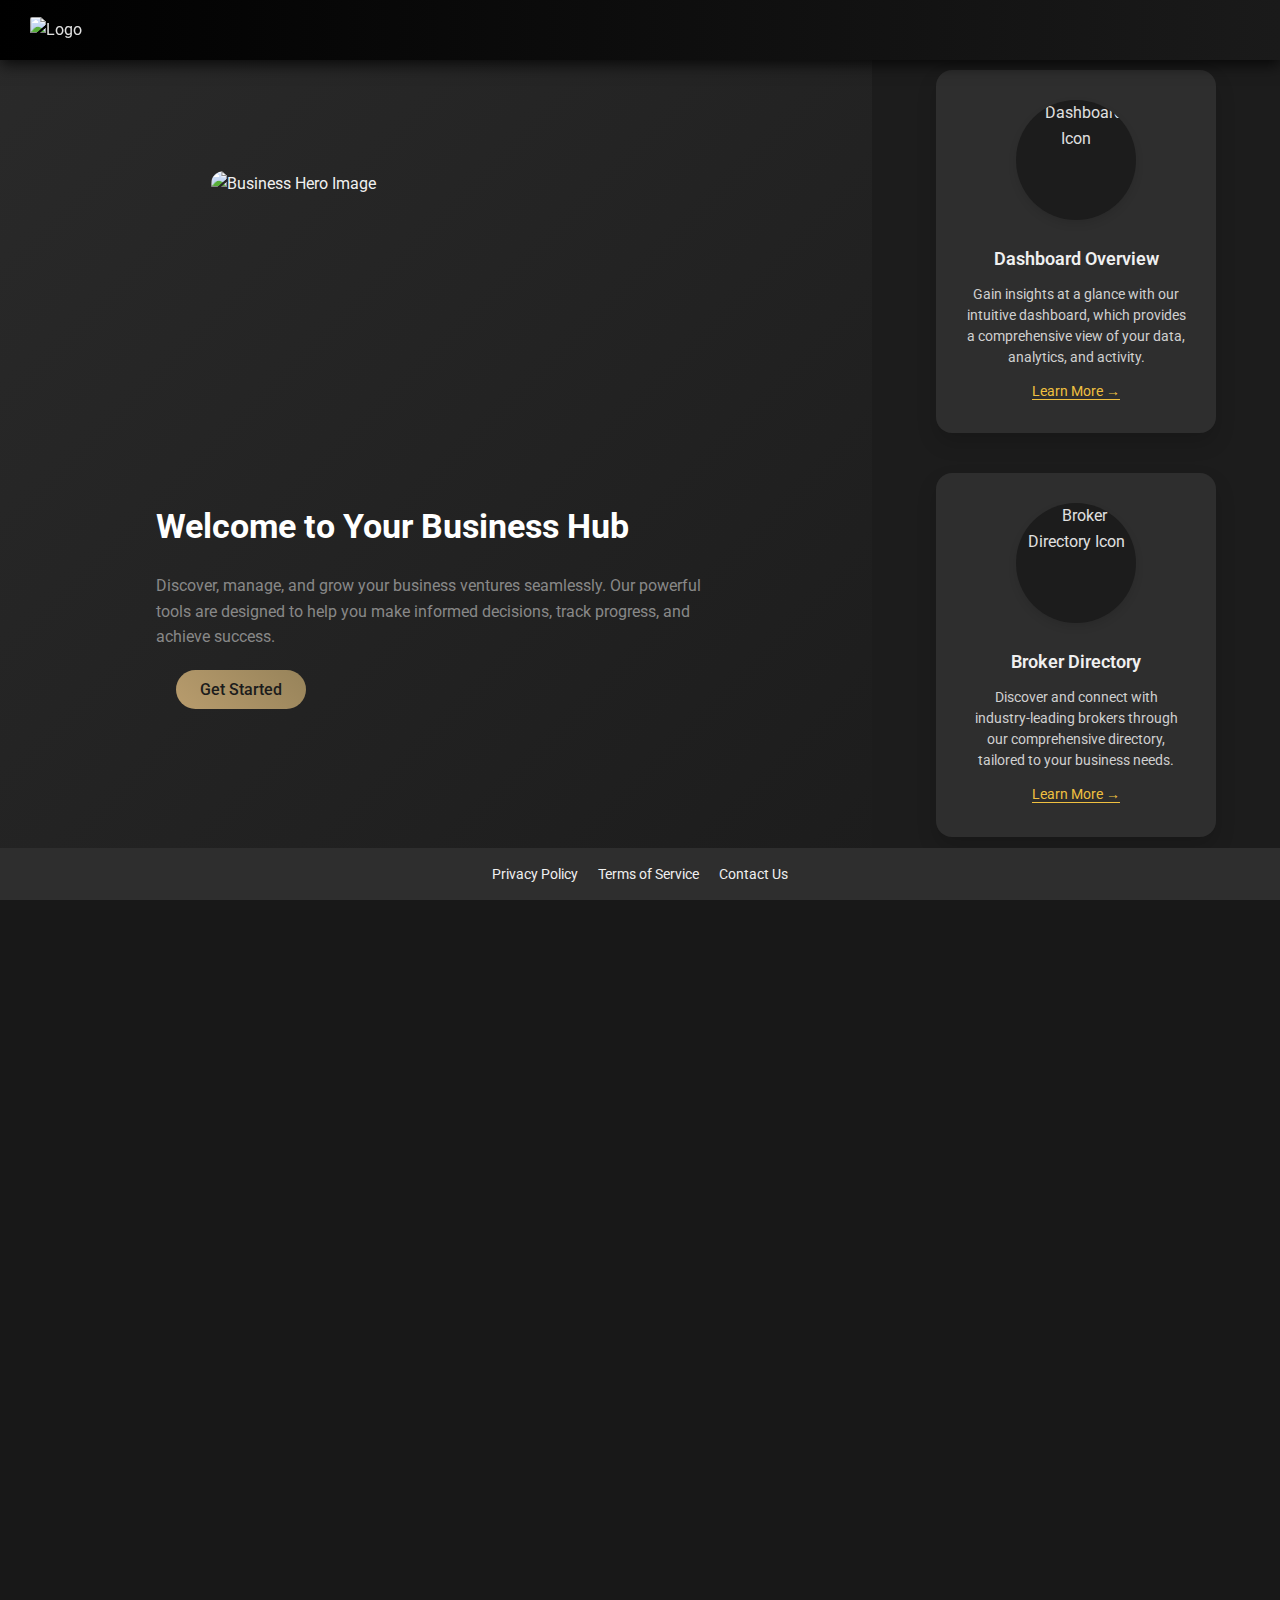
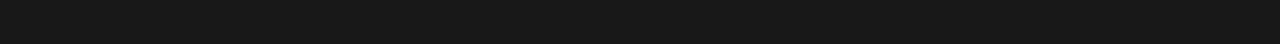
==== index.html @ a72d9ea9 "deal card functions" ====
<!DOCTYPE html>
<html lang="en">
<head>
    <meta charset="UTF-8">
    <meta name="viewport" content="width=device-width, initial-scale=1.0">
    <title>Your Web App</title>

    <!-- Firebase App (the core Firebase SDK) -->
    <script src="https://www.gstatic.com/firebasejs/9.15.0/firebase-app.js" type="module"></script>
    <!-- Firebase Auth SDK -->
    <script src="https://www.gstatic.com/firebasejs/9.15.0/firebase-auth.js" type="module"></script>
    <!-- Firebase Firestore SDK -->
    <script src="https://www.gstatic.com/firebasejs/9.15.0/firebase-firestore.js" type="module"></script>


    <!-- Google Analytics -->
    <script async src="https://www.googletagmanager.com/gtag/js?id=G-CWHPBN196R"></script>
    <script>
      window.dataLayer = window.dataLayer || [];
      function gtag(){dataLayer.push(arguments);}
      gtag('js', new Date());

      gtag('config', 'G-CWHPBN196R');
    </script>



        <!-- Shared and Page-Specific CSS -->
    <link rel="stylesheet" href="styles/broker-directory.css">
    <link rel="stylesheet" href="styles/support.css">
    <link rel="stylesheet" href="styles/common.css">
    <link rel="stylesheet" href="styles/main-app.css">

    <!-- Font Awesome for Icons -->
    <link href="https://cdnjs.cloudflare.com/ajax/libs/font-awesome/6.0.0-beta3/css/all.min.css" rel="stylesheet">
   
    <!-- Shared JavaScript -->
    <script src="scripts/support.js" type="module"></script>
    <script src="scripts/app.js" type="module"></script>
    <script src="scripts/main-app.js" type="module"></script>
    <script src="scripts/broker-directory.js" type="module"></script>
    <script src="scripts/support.js" type="module"></script>



    <!-- Load Google API Client Library -->
    <script src="https://apis.google.com/js/api.js" defer></script>

    <!-- Load Google Identity Services -->
    <script src="https://accounts.google.com/gsi/client" async defer></script>

    
    <!-- Google Fonts -->
    <link href="https://fonts.googleapis.com/css2?family=Roboto:wght@400;500;700&display=swap" rel="stylesheet">

    <!-- Leaflet CSS -->
    <link rel="stylesheet" href="https://unpkg.com/leaflet/dist/leaflet.css" />

    <!-- CesiumJS CSS -->
    <link href="https://cesium.com/downloads/cesiumjs/releases/latest/Build/Cesium/Widgets/widgets.css" rel="stylesheet">

    <!-- Leaflet JS -->
    <script src="https://unpkg.com/leaflet/dist/leaflet.js" defer></script>

    <!-- CesiumJS JS -->
    <script src="https://cesium.com/downloads/cesiumjs/releases/latest/Build/Cesium/Cesium.js" defer></script>





</head>
<body>
    <!-- Header -->
    <header class="header-container">
        <div class="logo">
            <img src="https://res.cloudinary.com/depyd1rbu/image/upload/v1726586677/biz_buy_box_1_f10iu3.png" alt="Logo" width="150" height="auto">
        </div>
    </header>

     <!-- Main Landing Section -->
    <section class="landing-section">
        <div id="particle-container"></div>
        <div class="landing-image">
            <img src="https://res.cloudinary.com/depyd1rbu/image/upload/v1726573928/Untitled_design_1_siya1w.png" alt="Business Hero Image" width="400" height="auto">
        </div>
        <div class="landing-content">
            <h1>Welcome to Your Business Hub</h1>
            <p>Discover, manage, and grow your business ventures seamlessly. Our powerful tools are designed to help you make informed decisions, track progress, and achieve success.</p>
            <button class="btn" onclick="openLoginModal()">Get Started</button>
        </div>
    </section>

   <!-- Features Section -->
    <section class="features-section">
        <div class="feature-list">
            <div class="feature-item">
                <div class="feature-icon">
                    <img src="https://res.cloudinary.com/depyd1rbu/image/upload/v1726576238/5_rnodf6.png" alt="Dashboard Icon" width="100" height="100">
                </div>
                <div class="feature-details">
                    <h3>Dashboard Overview</h3>
                    <p>Gain insights at a glance with our intuitive dashboard, which provides a comprehensive view of your data, analytics, and activity.</p>
                    <a href="#" class="feature-link">Learn More &rarr;</a>
                </div>
            </div>

            <div class="feature-item">
                <div class="feature-icon">
                    <img src="https://res.cloudinary.com/depyd1rbu/image/upload/v1726576267/4_b2497q.png" alt="Broker Directory Icon" width="100" height="100">
                </div>
                <div class="feature-details">
                    <h3>Broker Directory</h3>
                    <p>Discover and connect with industry-leading brokers through our comprehensive directory, tailored to your business needs.</p>
                    <a href="#" class="feature-link">Learn More &rarr;</a>
                </div>
            </div>

            <div class="feature-item">
                <div class="feature-icon">
                    <img src="https://res.cloudinary.com/depyd1rbu/image/upload/v1726585616/2_emsuja.png" alt="Calculator Icon" width="100" height="100">
                </div>
                <div class="feature-details">
                    <h3>Quick Calculator</h3>
                    <p>Perform complex calculations in seconds with our advanced, user-friendly calculator designed for business needs.</p>
                    <a href="#" class="feature-link">Coming Soon &rarr;</a>
                </div>
            </div>

            <div class="feature-item">
                <div class="feature-icon">
                    <img src="https://res.cloudinary.com/depyd1rbu/image/upload/v1726585617/3_puilzv.png" alt="LOI Generator Icon" width="100" height="100">
                </div>
                <div class="feature-details">
                    <h3>LOI Generator</h3>
                    <p>Create Letters of Intent effortlessly with our automated generator, ensuring accuracy and speed in your agreements.</p>
                    <a href="#" class="feature-link">Coming Soon&rarr;</a>
                </div>
            </div>
        </div>
    </section>

    <!-- Footer -->
    <footer class="footer">
        <div class="footer-content">
            <a href="#">Privacy Policy</a>
            <a href="#">Terms of Service</a>
            <a href="#">Contact Us</a>
        </div>
    </footer>

    <!-- Login Modal -->
    <div id="loginModal" class="login-modal">
        <div class="login-modal-content">
            <span class="close" onclick="closeLoginModal()">&times;</span>
            <h2 id="modalTitle">Login or Sign Up</h2>
            <div class="login-options">
                <button class="google-login" onclick="handleGoogleLogin()">Login with Google</button>
                <div class="divider">OR</div>
                <!-- Login Form -->
                <div id="loginFormContainer">
                    <form id="loginForm">
                        <input type="email" id="loginUsername" placeholder="Email" required>
                        <input type="password" id="loginPassword" placeholder="Password" required>
                        <button type="submit" class="btn">Login</button>
                    </form>
                </div>
                <!-- Sign-Up Link -->
                <div class="signup-link">
                    <p>Don't have an account? <a href="#" onclick="showSignUpForm()">Sign Up</a></p>
                </div>
                <!-- Sign-Up Form -->
            <div id="signUpFormContainer" style="display: none;">
                <form id="signUpForm" onsubmit="handleSignUp(); return false;"> <!-- Ensure the function is called and default submission is prevented -->
                    <input type="text" id="signUpUsername" placeholder="Choose a Username" required>
                    <input type="email" id="signUpEmail" placeholder="Email" required>
                    <input type="password" id="signUpPassword" placeholder="Choose a Password" required>
                    <button type="submit" class="btn">Sign Up</button>
                </form>
                <div class="login-link">
                    <p>Already have an account? <a href="#" onclick="showLoginForm()">Login</a></p>
                </div>
            </div>
        </div>
    </div>

</body>
</html>
---- styles/broker-directory.css ----
/* Broker Upload Section - Small, Top Right Corner */
.broker-upload-section {
    position: fixed;
    top: 20px;
    right: 20px;
    padding: 15px 20px;
    max-width: 180px;
    text-align: center;
    z-index: 2000;
}

/* Map Container */
.map-container {
    height: 600px; /* Increased height for vertical width */
    width: 80%; /* Keep the same horizontal width */
    border-radius: 10px;
    overflow: hidden;
    margin-bottom: 30px;
    margin: 0 auto; /* Center the map horizontally */
    background-color: #333;
}

#map {
    height: 100%;
    width: 100%;
}

/* Section Header */
.section-header h1 {
    font-size: 1.8em;
    color: #f5f5f5;
    text-align: center;
    margin-bottom: 20px;
}

/* Sleek Shadow for Elements */
.sleek-shadow {
    box-shadow: 0 6px 12px rgba(0, 0, 0, 0.5);
    border-radius: 10px;
}

/* Table Container */
.broker-table-container {
    margin-top: 20px;
    width: 80%; /* Reduced width for the table */
    background-color: #1e1e1e;
    border-radius: 10px;
    padding: 15px;
    margin: 20px auto;
}

#brokerTable {
    width: 100%;
    border-collapse: collapse;
    border-radius: 10px;
    background-color: #292929;
}

#brokerTable th, #brokerTable td {
    padding: 12px;
    text-align: left;
    color: #f5f5f5;
    border-bottom: 1px solid #333;
}

#brokerTable th {
    background-color: #3a3a3a;
    font-weight: bold;
    color: #f5f5f5;
}

#brokerTable tr:nth-child(even) {
    background-color: #242424;
}

#brokerTable tr:hover {
    background-color: #333333;
}

/* Pagination Controls */
.pagination-controls {
    display: flex;
    justify-content: center;
    margin-top: 20px;
}

.pagination-btn {
    padding: 10px 15px;
    background-color: #97835a;
    color: white;
    border: none;
    border-radius: 5px;
    cursor: pointer;
    margin: 0 5px;
    transition: background-color 0.3s;
}

.pagination-btn.active {
    background-color: #97835a;
}

.pagination-btn:hover {
    background-color: #97835a;
}

/* Search Filter - Centered Horizontally and Vertically */
.broker-search-pagination {
    display: flex;
    justify-content: center;
    align-items: center; /* Centers the search input vertically */
    margin: 30px 0; /* Adds vertical margin */
    height: 100px; /* Adds height to center the content vertically */
}

.search-input {
    width: 100%;
    max-width: 400px;
    padding: 10px;
    border: none;
    border-radius: 20px;
    background-color: #2a2a2a;
    color: #fff;
    font-size: 16px;
    text-align: center; /* Center the text inside the search input */
}

.search-input::placeholder {
    color: #aaa;
}

/* InfoWindow Custom Styling */
.gm-style-iw {
    max-width: 250px;
    background-color: white !important;
    padding: 10px !important;
    border-radius: 8px !important;
    color: #333 !important;
}

.gm-style-iw h3 {
    margin: 0;
    font-size: 18px;
    color: #333;
}

.gm-style-iw p {
    font-size: 14px;
    color: #555;
    margin: 10px 0 0;
}

.gm-style-iw a {
    color: #007bff;
    text-decoration: none;
}

.gm-style-iw a:hover {
    text-decoration: underline;
}
---- styles/support.css ----
/* Section Header */
.dashboard-header h1 {
    font-size: 28px;
    color: #ffffff;
    margin-bottom: 30px;
    text-align: left;
}

/* Divider */
.divider {
    border-top: 1px solid #444;
    margin: 30px 0;
}

/* Whitelist Upload Section */
.whitelist-upload h2,
.faq-section h2,
.resources h2,
.contact-info h2 {
    font-size: 24px;
    color: #97835a;
    margin-bottom: 15px;
}

.whitelist-upload p,
.faq-section p,
.resources p,
.contact-info p {
    font-size: 16px;
    color: #dddddd;
    margin-bottom: 10px;
}

/* Upload Section - Aligned Left */
.upload-container {
    display: flex;
    justify-content: flex-start; /* Align left */
    margin-bottom: 15px;
}

.upload-label {
    background-color: #97835a; /* Primary color */
    color: white;
    padding: 10px 20px;
    border-radius: 5px;
    cursor: pointer;
    display: inline-block;
}

.upload-btn {
    background-color: #28a745;
    padding: 10px 20px;
    border-radius: 5px;
    color: white;
    cursor: pointer;
    font-size: 16px;
}

.upload-btn:hover {
    background-color: #218838;
}

/* Resources Section */
.resources-list {
    list-style: none;
    padding-left: 0;
}

.resources-list li {
    margin-bottom: 10px;
}

.resources-list a {
    color: #6495ED;
    text-decoration: none;
    font-size: 16px;
}

.resources-list a:hover {
    text-decoration: underline;
    color: #6495ED;
}

/* FAQ Section */
.faq-item {
    margin-bottom: 20px;
}

.faq-item h3 {
    font-size: 18px;
    color: white;
    font-weight: bold;
    margin-bottom: 8px;
}

.faq-item p {
    font-size: 16px;
    color: #dddddd;
}

/* Contact Info Section */
.contact-info h2 {
    font-size: 24px;
    color: #97835a;
    margin-bottom: 20px;
}

.contact-info p {
    font-size: 16px;
    color: #dddddd;
}

/* Toast Notification */
.toast {
    position: fixed;
    bottom: 20px;
    right: 20px;
    background-color: #333;
    color: #fff;
    padding: 12px 24px;
    border-radius: 8px;
    font-size: 14px;
    opacity: 0.9;
    z-index: 1000;
    display: flex;
    align-items: center;
    box-shadow: 0px 4px 12px rgba(0, 0, 0, 0.1);
}

.toast.hidden {
    display: none;
}
---- styles/common.css ----
:root {
    --primary-color: #97835a;
    --secondary-color: #b89c6d;
    --background-color: #1c1c1c;
    --light-text-color: #f0f0f0;
    --muted-text-color: #888;
    --accent-color: linear-gradient(45deg, #b89c6d, #97835a);
    --shadow-color: rgba(0, 0, 0, 0.8);
    --control-background: #333;
    --control-border: #555;
    --control-hover: #444;
    --control-text: #f0f0f0;
    --header-navbar-background: #2e2e2e;
    --highlight-color: #f0c040;
    --hot-color: #ff4500;
    --placeholder-color: #888;
    --card-background-color: #2e2e2e;
    --card-border-color: #1a1a1a;
    --card-text-color: #d0d0d0;
    --active-indicator-color: #97835a;
    --tag-new-deal: #3b82f6;
    --tag-cim-review: #6366f1;
    --tag-seller-meeting: #8b5cf6;
    --tag-loi-submitted: #22c55e;
    --tag-loi-accepted: #22c55e;
    --tag-kyle-review: #ec4899;
    --tag-sba-loan: #f97316;
    --tag-due-diligence: #10b981;
    --tag-deal-closed-won: #16a34a;
    --tag-no-longer-interested: #f43f5e;
    --tag-nurture: #eab308;
}

/* CSS Reset */
* {
    margin: 0;
    padding: 0;
    box-sizing: border-box;
}

/* Normalize */
html, body {
    width: 100%;
    height: 100%;
    overflow-x: hidden; /* Prevents horizontal scrolling */
}



  /* Ensure text and background contrast */
  .deal-status {
    padding: 5px 10px;
    border-radius: 6px;
    font-weight: bold;
    text-transform: uppercase;
    display: inline-block;
    color: #fff; /* Default text color for deal status */
}

/* General Body Styling */
body {
    font-family: 'Roboto', sans-serif;
    font-size: 16px;
    line-height: 1.6;
    background-color: var(--background-color);
    color: var(--light-text-color);
    margin: 0;
    padding: 0;
    overflow-x: hidden;
    padding-top: 60px; /* Prevent overlap with header */
}

/* Header Styling */
.header-container {
    width: 100%;
    position: fixed;
    left: 0;
    top: 0;
    z-index: 10;
    display: flex;
    justify-content: flex-start;
    align-items: center;
    padding: 20px 30px;
    background: linear-gradient(90deg, #000000, #1a1a1a);
    height: 60px;
    box-shadow: 0 4px 15px var(--shadow-color);
}

/* Particle Container */
#particle-container {
    position: absolute;
    top: 0;
    left: 0;
    width: 100%;
    height: 100%;
    overflow: hidden;
    z-index: 0;
    pointer-events: none;
}

/* Particle Styling */
.particle {
    position: absolute;
    width: 4px; /* Smaller particles */
    height: 4px;
    background-color: rgba(255, 255, 255, 0.2); /* Softer, more subtle color */
    border-radius: 50%;
    animation: floatParticles linear infinite;
    opacity: 0;
}

/* Particle Animation */
@keyframes floatParticles {
    0% {
        transform: translateY(0);
        opacity: 0;
    }
    20% {
        opacity: 0.6; /* Softer fade-in */
    }
    100% {
        transform: translateY(-100vh); /* Move particles upwards */
        opacity: 0;
    }
}

/* Landing Section Styling */
.landing-section {
    position: relative;
    width: 100%;
    min-height: 50vh;
    display: flex;
    justify-content: center; /* Center-aligns content horizontally */
    align-items: center; /* Center-aligns content vertically */
    text-align: left; /* Align text to the left */
    padding: 30px 5%;
    overflow: hidden;
    background: linear-gradient(135deg, #2a2a2a, #1c1c1c); /* Soft gradient background for sleek look */
    color: var(--light-text-color);
    flex-wrap: wrap; /* Allows wrapping of flex items to prevent overflow */
}

/* Content Styling */
.landing-content {
    z-index: 1;
    color: var(--light-text-color);
    max-width: 600px;
    padding: 20px;
}

.landing-content h1 {
    font-size: 34px;
    font-weight: 700;
    margin-bottom: 20px;
    color: White;
}

.landing-content p {
    font-size: 16px;
    color: var(--muted-text-color);
    margin-bottom: 20px;
    line-height: 1.6;
}

.landing-content .btn {
    font-size: 16px;
    padding: 10px 24px;
    background-image: var(--accent-color);
    color: var(--background-color);
    border-radius: 25px;
    cursor: pointer;
    transition: background-color 0.3s, transform 0.3s;
}

.landing-image {
    z-index: 1;
    margin-right: 50px; /* Margin between the image and content */
    display: flex;
    justify-content: center;
    align-items: center;
}

.landing-image img {
    max-width: 100%;
    border-radius: 15px;
    transition: transform 0.5s;
}

.landing-image img:hover {
    transform: scale(1.05);
}


/* Features Section Styling */
.features-section {
    padding: 50px 5%;
    background-color: var(--background-color);
    text-align: center;
}

.feature-list {
    display: grid;
    grid-template-columns: repeat(auto-fit, minmax(280px, 1fr));
    gap: 40px;
    justify-items: center;
    margin-top: 20px;
}

.feature-item {
    background-color: var(--card-background-color);
    border-radius: 16px;
    padding: 30px;
    max-width: 350px;
    width: 100%;
    box-shadow: 0 10px 20px rgba(0, 0, 0, 0.15);
    transition: transform 0.3s, box-shadow 0.3s;
    cursor: pointer;
    display: flex;
    flex-direction: column;
    align-items: center;
    position: relative;
    overflow: hidden;
}

.feature-item:hover {
    transform: translateY(-10px);
    box-shadow: 0 20px 40px rgba(0, 0, 0, 0.2);
}

.feature-icon {
    width: 120px;
    height: 120px;
    margin-bottom: 15px;
    border-radius: 50%;
    background-color: var(--background-color);
    display: flex;
    justify-content: center;
    align-items: center;
    overflow: hidden;
    box-shadow: 0 4px 8px rgba(0, 0, 0, 0.1);
}

.feature-icon img {
    width: 100%;
    height: 100%;
    object-fit: cover;
}

.feature-details {
    text-align: center;
    margin-top: 10px;
}

.feature-details h3 {
    font-size: 18px;
    font-weight: 600;
    color: var(--light-text-color);
    margin-bottom: 10px;
}

.feature-details p {
    font-size: 14px;
    color: var(--card-text-color);
    margin-bottom: 10px;
    line-height: 1.5;
}

.feature-link {
    font-size: 14px;
    color: var(--highlight-color);
    text-decoration: none;
    border-bottom: 1px solid var(--highlight-color);
    transition: color 0.3s, border-bottom-color 0.3s;
}

.feature-link:hover {
    color: var(--light-text-color);
    border-bottom-color: var(--light-text-color);
}

/* Responsive Design Adjustments */
@media (max-width: 768px) {
    .feature-list {
        grid-template-columns: 1fr;
        gap: 20px;
    }

    .landing-section {
        flex-direction: column;
        padding: 20px;
    }

    .landing-content, .landing-image {
        max-width: 100%;
    }
}

@media (max-width: 480px) {
    .landing-content h1 {
        font-size: 28px;
    }

    .landing-section {
        min-height: 40vh;
    }

    .feature-item {
        max-width: 100%;
    }
}


/* Footer Styling */
.footer {
    display: flex;
    justify-content: center;
    align-items: center;
    padding: 15px;
    background-color: var(--header-navbar-background);
    position: fixed;
    bottom: 0;
    width: 100%;
    text-align: center;
}

.footer-content {
    max-width: 80%;
    margin: 0 auto;
    display: flex;
    gap: 20px;
}

.footer-content a {
    color: var(--light-text-color);
    text-decoration: none;
    font-size: 14px;
    transition: color 0.3s;
}

.footer-content a:hover {
    color: var(--highlight-color);
}


h1, h2, h3, h4, h5, h6 {
    color: var(--light-text-color);
}

a {
    color: var(--light-text-color);
    text-decoration: none;
    transition: color 0.3s;
}

a:hover {
    color: var(--highlight-color);
}

button {
    font-family: 'Roboto', sans-serif;
    color: var(--background-color);
    padding: 12px 20px;
    border-radius: 25px;
    border: none;
    cursor: pointer;
    font-size: 16px;
    transition: background-color 0.3s, transform 0.3s;
}

button:hover {
    transform: translateY(-3px);
    box-shadow: 0 8px 15px rgba(0, 0, 0, 0.3);
}



.logo img {
    margin-top: 10px;
    margin-left: 0px;
    width: 40%;
    border-radius: 2px;
}


/* Login Modal Styling */
.login-modal {
    display: none; /* Hidden by default */
    position: fixed;
    z-index: 100; /* Above all other content */
    left: 0;
    top: 0;
    width: 100%;
    height: 100%;
    background-color: rgba(0, 0, 0, 0.7); /* Dark overlay */
    justify-content: center;
    align-items: center;
}

.login-modal-content {
    background-color: var(--background-color);
    border-radius: 10px;
    padding: 40px;
    width: 90%;
    max-width: 400px;
    text-align: center;
    position: relative;
}

/* Additional Modal Styles */
#loginFormContainer, #signUpFormContainer {
    display: flex;
    flex-direction: column;
    align-items: center;
}

.login-modal-content input {
    width: 90%;
    padding: 10px;
    margin: 10px 0;
    border: 1px solid var(--control-border);
    border-radius: 5px;
    background-color: var(--control-background);
    color: var(--control-text);
}

.login-modal-content .btn {
    width: 100%;
    padding: 12px;
    margin: 10px 0;
    background-color: var(--primary-color);
    color: #fff;
    border: none;
    border-radius: 5px;
    cursor: pointer;
    font-size: 16px;
}

.login-modal-content .btn:hover {
    background-color: var(--secondary-color);
}


.close {
    position: absolute;
    top: 10px;
    right: 20px;
    color: var(--light-text-color);
    font-size: 28px;
    font-weight: bold;
    cursor: pointer;
    transition: color 0.3s;
}

.close:hover {
    color: var(--highlight-color);
}

.google-login {
    width: 100%;
    padding: 12px;
    margin: 10px 0;
    background-color: #4285F4;
    color: #fff;
    border: none;
    border-radius: 4px;
    cursor: pointer;
    font-size: 16px;
}

.google-login:hover {
    background-color: #357ae8;
}

.divider {
    margin: 20px 0;
    font-size: 14px;
    color: var(--muted-text-color);
}

#loginForm input {
    width: calc(100% - 20px);
    padding: 10px;
    margin: 10px 0;
    border: 1px solid var(--control-border);
    border-radius: 5px;
    background-color: var(--control-background);
    color: var(--control-text);
}

.signup-link {
    margin-top: 20px;
}


/* New styles for the buttons at the bottom */
.auth-buttons {
    margin-top: auto; /* Pushes buttons to the bottom of the navbar */
    width: 100%; /* Make buttons full width */
    padding: 10px 0; /* Add some padding around buttons */
}

/* Styles for the Google Sign-In and Logout buttons */
.auth-buttons button {
    width: calc(100% - 20px); /* Adjust width with padding */
    padding: 10px;
    margin: 5px 10px; /* Adjust margin for button alignment */
    background-color: #4285F4;
    color: white;
    border: none;
    border-radius: 4px;
    cursor: pointer;
    font-size: 16px;
}

.auth-buttons button:hover {
    background-color: #357ae8;
}



.icon {
    width: 80px;
    height: 80px;
    background-size: contain;
    background-repeat: no-repeat;
    display: inline-block;
    margin-right: 10px;
}




.btn {
    background-image: var(--accent-color);
    color: var(--background-color);
    padding: 12px 20px;
    border-radius: 25px;
    border: none;
    cursor: pointer;
    font-size: 16px;
    transition: background-color 0.3s, transform 0.3s;
    display: inline-block;
    margin-left: 20px;
}

.btn:hover {
    transform: translateY(-3px);
}

.btn:active {
    transform: translateY(0);
}
---- styles/main-app.css ----
/* Main App Styles */

body {
    font-family: 'Roboto', sans-serif;
    background-color: #181818;
    color: #e0e0e0;
    margin: 0;
    padding: 0;
    display: flex;
    height: 100vh;
}

/* Sidebar */
.sidebar {
    width: 250px;
    background-color: #232323;
    height: 100%;
    padding: 20px;
    display: flex;
    flex-direction: column;
    align-items: center;
    box-shadow: 2px 0 5px rgba(0, 0, 0, 0.3);
    position: fixed;
    top: 0;
    left: 0;
    z-index: 1000;
    transition: all 0.3s ease;
}

.sidebar-header {
    display: flex;
    flex-direction: column;
    align-items: center;
    margin-bottom: 20px;
    margin-top: -50px; /* Add margin to push the content higher */
}

.logo {
    width: 70%;
    margin-bottom: 10px;
}

.profile-container {
    display: flex;
    flex-direction: column;
    align-items: center; /* Centers the items horizontally */
    text-align: center;  /* Ensures text is centered */
    margin-top: -50px;    /* Move the container higher by 50px */
}

.profile-img {
    width: 80px;
    height: 80px;
    border-radius: 50%;
    cursor: pointer;
    border: 2px solid #97835a;
    transition: transform 0.3s ease;
    object-fit: cover; /* Ensures the image fits without distortion */
    margin-bottom: 10px; /* Space between the image and username */
}



.profile-img:hover {
    transform: scale(1.1);
}

/* Username styles */
.profile-username {
    color: #97835a; /* Updated text color for better readability */
    font-weight: bold; /* Make the text bold */
    white-space: nowrap;  /* Prevents the username from breaking into multiple lines */
    overflow: hidden;     /* Ensures the overflow is hidden if it's too long */
    text-overflow: ellipsis; /* Adds "..." if the text is too long */
    max-width: 150px;     /* Set a reasonable max-width for the username */
    font-size: 14px;      /* Adjust the font size to fit under the profile image */
}
}

/* Centered Divider Line Styles */
.divider {
    width: 270%; /* Increase width to make the line longer */
    height: 1px; /* Line thickness */
    background-color: #444; /* Subtle color for the line */
    border: none; /* Remove default border styling */
    margin: 16px auto; /* Center the line horizontally and add vertical spacing */
    opacity: 0.7; /* Slightly transparent for a sleek effect */
    display: block; /* Ensures the line is treated as a block element */
    margin-left: -70px;
    margin-bottom: -18px;
    margin-top: 5px;
}




/* Profile Modal Styles */
.profileModal {
    display: none;
    position: fixed;
    z-index: 1001;
    left: 0;
    top: 0;
    width: 100%;
    height: 100%;
    background-color: rgba(0, 0, 0, 0.8);
    justify-content: center;
    align-items: center;
}

.profileModal-content {
    background-color: #2e2e2e;
    border-radius: 8px;
    padding: 30px;
    width: 90%;
    max-width: 400px;
    text-align: center;
    position: relative;
}

.profileModal-content h2 {
    margin-bottom: 20px;
    color: #97835a;
}

.profileModal-content label {
    display: block;
    margin: 10px 0 5px;
    color: #e0e0e0;
}

.profileModal-content input[type="text"],
.profileModal-content input[type="email"],
.profileModal-content input[type="password"],
.profileModal-content input[type="file"] {
    width: calc(100% - 20px);
    padding: 10px;
    margin: 10px 0;
    border: 1px solid #444;
    border-radius: 5px;
    background-color: #333;
    color: #e0e0e0;
}

.profile-modal-actions {
    display: flex;
    justify-content: space-between;
    margin-top: 20px;
}

.btn-delete {
    background-color: #ff4d4d;
    color: #fff;
    padding: 10px 20px;
    border: none;
    border-radius: 5px;
    cursor: pointer;
    transition: background-color 0.3s ease;
}

.btn-delete:hover {
    background-color: #e63946;
}




.sidebar-nav {
    width: 100%;
    margin-bottom: auto;
}

.nav-link {
    display: block;
    padding: 12px 15px;
    color: #e0e0e0;
    text-decoration: none;
    margin-bottom: 12px;
    border-radius: 8px;
    transition: background-color 0.3s ease, color 0.3s ease;
    font-size: 16px;
    font-weight: 500;
    display: flex;
    align-items: center;
}

.nav-link i {
    margin-right: 10px;
}

.nav-link:hover,
.nav-link.active {
    background-color: #3a3a3a;
    color: #97835a; /* Updated to a soft beige-gold color */
}



.btn-logout {
    background-color: rgba(255, 255, 255, 0.1); /* Transparent, glass-like background */
    border: 1px solid rgba(255, 255, 255, 0.2); /* Subtle glass border */
    border: none;
    color: #fff;
    padding: 10px 20px;
    margin-top: 30px;
    font-size: 16px;
    border-radius: 5px;
    cursor: pointer;
    transition: background-color 0.3s ease;
}

.btn-logout:hover {
    background-color: #e63946;
}

/* Main Content */
.main-content {
    margin-left: 250px;
    padding: 20px;
    width: calc(100% - 250px);
    overflow-y: auto;
    background-color: #1f1f1f;
}

.content-section {
    display: none;
}

.content-section.active {
    display: block;
    animation: fadeIn 0.5s ease;
}

@keyframes fadeIn {
    from { opacity: 0; }
    to { opacity: 1; }
}

.dashboard-header {
    display: flex;
    justify-content: space-between;
    align-items: center;
    margin-bottom: 20px;
    border-bottom: 1px solid #3a3a3a;
    padding-bottom: 10px;
}

.btn-refresh {
    background-color: #444;
    border: none;
    color: white; /* Updated color */
    padding: 8px 15px;
    font-size: 14px;
    border-radius: 5px;
    cursor: pointer;
    transition: background-color 0.3s ease;
}

.btn-refresh:hover {
    background-color: #555;
}


/* Deal Card Status Label */
.status-label {
    font-size: 12px;
    padding: 4px 8px;
    border-radius: 8px;
    color: white;
    text-transform: uppercase;
    font-weight: bold;
    margin-left: 8px;
    display: inline-block;
}



/* Glassmorphic Status Labels */
.status-metric {
    font-size: 11px;
    padding: 5px 10px;
    border-radius: 8px;
    color: #ffffff;
    text-transform: uppercase;
    font-weight: 500;
    background: rgba(255, 255, 255, 0.05);
    backdrop-filter: blur(8px);
    border: 1px solid rgba(255, 255, 255, 0.15);
    box-shadow: 0 2px 6px rgba(0, 0, 0, 0.15);
    transition: background 0.3s ease, box-shadow 0.3s ease;
}

.dashboard-metrics {
    display: grid;
    grid-template-columns: repeat(auto-fit, minmax(120px, 1fr));
    gap: 15px;
    background: rgba(255, 255, 255, 0.1); /* Subtle background */
    padding: 20px;
    border-radius: 15px; /* Rounded corners for the entire section */
    backdrop-filter: blur(12px); /* Glass effect for the whole section */
    box-shadow: 0 4px 16px rgba(0, 0, 0, 0.1); /* Soft shadow for subtle elevation */
    border: 1px solid rgba(255, 255, 255, 0.15); /* Border for glass effect */
}

/* Individual Metric Section */
.metric-block {
    text-align: center;
    color: #fff;
    padding: 15px 10px;
    border-radius: 10px;
    transition: transform 0.3s ease, box-shadow 0.3s ease;
}

.metric-block:hover {
    transform: scale(1.05);
    box-shadow: 0 4px 16px rgba(0, 0, 0, 0.2);
}

/* Metric Titles */
.metric-block h3 {
    font-size: 16px;
    margin-bottom: 5px;
    font-weight: 500;
    color: #e0e0e0;
    text-transform: uppercase;
}

/* Metric Values */
.metric-block p {
    font-size: 28px;
    margin: 0;
    font-weight: bold;
    color: #fff;
}

.card {
    background-color: rgba(255, 255, 255, 0.1);
    border: 1px solid rgba(255, 255, 255, 0.2);
    border-radius: 10px;
    padding: 20px;
    color: #fff;
    text-align: center;
    box-shadow: 0 2px 8px rgba(0, 0, 0, 0.2);
    transition: transform 0.3s ease, box-shadow 0.3s ease;
}

.card h3 {
    font-size: 18px;
    margin-bottom: 10px;
}

.card p {
    font-size: 36px;
    margin: 0;
    font-weight: bold;
}

.card:hover {
    transform: scale(1.05);
    box-shadow: 0 4px 16px rgba(0, 0, 0, 0.4);
}

/* Status Metrics */
.status-details {
    display: flex;
    justify-content: center;
    flex-wrap: wrap;
    gap: 5px;
    margin-top: 5px;
}

.status-count {
    display: inline-block;
    background-color: rgba(0, 0, 0, 0.3);
    border-radius: 12px;
    padding: 5px 10px;
    margin: 3px;
    font-size: 14px;
    color: #fff;
}



/* Deal Management */
.deal-management {
    margin-top: 30px;
    background-color: #2c2c2c;
    padding: 20px;
    border-radius: 8px;
    box-shadow: 0 4px 12px rgba(0, 0, 0, 0.2);
}

.deal-management-header {
    display: flex;
    justify-content: space-between;
    align-items: center;
    margin-bottom: 20px;
}

.deal-management-header h3 {
    color: #97835a; /* Updated color */
    font-size: 20px;
}

.deal-actions {
    display: flex;
    gap: 10px;
}

#searchDeals {
    padding: 8px;
    border: 1px solid #444;
    border-radius: 4px;
    background-color: #333;
    color: #e0e0e0;
    outline: none;
}

#searchDeals::placeholder {
    color: #888;
}

.btn-create {
    background-color: #97835a; /* Updated color */
    color: #fff;
    padding: 8px 16px;
    border: none;
    border-radius: 4px;
    cursor: pointer;
    transition: background-color 0.3s ease;
}

/* Base Style for New Deal Button */
button.btn-create {
    padding: 12px 24px;
    background-color: rgba(0, 255, 0, 0.1) !important; /* Light green glass-like background */
    border: 1px solid rgba(0, 255, 0, 0.2) !important; /* Green border */
    border-radius: 8px; /* Rounded corners */
    color: #f5f5f5;
    font-size: 16px;
    font-weight: 500;
    cursor: pointer;
    transition: background-color 0.3s ease, box-shadow 0.3s ease, transform 0.2s;
    box-shadow: 0 2px 6px rgba(0, 0, 0, 0.2); /* Subtle shadow for depth */
}

/* Hover Effect for New Deal Button */
button.btn-create:hover {
    background-color: rgba(0, 255, 0, 0.2) !important; /* Darker green glass effect on hover */
    transform: translateY(-2px); /* Slight lift on hover */
    box-shadow: 0 4px 8px rgba(0, 0, 0, 0.3) !important; /* Increase shadow depth on hover */
}



.deal-filters {
    display: flex;
    gap: 10px;
    margin-bottom: 20px;
}

.filter-btn {
    background-color: #333;
    border: none;
    color: #e0e0e0;
    padding: 8px 16px;
    border-radius: 4px;
    cursor: pointer;
    transition: background-color 0.3s ease, color 0.3s ease;
}

.filter-btn.active,
.filter-btn:hover {
    background-color: #97835a; /* Updated color */
    color: #fff;
}

/* Grid Layout for Cards */
.deal-grid {
    display: grid;
    grid-template-columns: repeat(auto-fill, minmax(280px, 1fr));
    gap: 24px;
    padding: 20px;
    border-radius: 12px;
}

/* Favorite Button */
.favorite-btn {
    background: none;
    border: none;
    color: #f5f5f5;
    font-size: 22px;
    cursor: pointer;
    padding: 0;  /* Remove padding */
    display: inline-flex;
    align-items: center;
    justify-content: center;
    transition: color 0.3s ease-in-out, transform 0.2s ease; 
    bottom: 40px; /* Moved down by 5px */
    right: 40px; /* Move to the right by 5px */
    position: absolute; /* For manual positioning */
    border-radius: 50%; /* Create a perfect circle */
    background-color: transparent; /* Transparent background initially */
    width: 0px;  /* Fixed width for the circle */
    height: 0px; /* Fixed height for the circle */
}

/* Only the star reacts on hover, not the container */
.favorite-btn:hover {
    color: #ffcc00; /* Bright yellow star on hover */
    transform: scale(1.2); /* Slight scale up on hover */
    background-color: rgba(255, 255, 255, 0.2);
}


/* Favorite (Star) Column */
/* Star (Favorite) Icon Styling */
.favorite-icon {
    font-size: 18px;
    cursor: pointer;
    color: #f5f5f5; /* Default color */
    transition: color 0.3s ease-in-out, transform 0.2s ease; /* Added transform transition */

}

/* Star Icon when marked as favorite (yellow) */
.favorite-icon.favorite {
    color: #ffcc00; /* Yellow for favorite */
}

/* Hover effect for star icon */
.favorite-icon:hover {
    color: #ffcc00; /* Change to yellow on hover */
    transform: scale(1.2); /* Slight scale up on hover */
}





/* Deal Card Styling with Subtle Minimalist Look */
.deal-card {
    background: linear-gradient(145deg, #2e2e2e, #434343); /* Lighter matte metal gradient */
    border-radius: 15px; /* Rounded corners */
    padding: 20px;
    position: relative;
    overflow: hidden;
    color: #e0e0e0; /* Soft light text for readability */
    box-shadow: 0 6px 15px rgba(0, 0, 0, 0.2); /* Soft shadow for depth */
    transition: transform 0.3s ease, box-shadow 0.3s ease, background 0.3s ease;
    cursor: grab;
    user-select: none;
    margin-bottom: 20px;
    border: 1px solid rgba(255, 255, 255, 0.1); /* Subtle metallic border */
}

/* Deal card specific status label */
.deal-card-content .status-label {
    font-size: 90%; /* Reduce the font size by 10% */
    padding: 2px 6px; /* Adjust padding if needed */
    border-radius: 4px; /* Keep rounded corners */
    display: inline-block;
}


/* Soft animations for card entrance */
@keyframes cardFadeIn {
    from {
        opacity: 0;
        transform: translateY(20px);
    }
    to {
        opacity: 1;
        transform: translateY(0);
    }
}

.deal-card {
    animation: cardFadeIn 0.5s ease;
}

/* Header for the Deal Card */
.deal-card-header {
    display: flex;
    justify-content: space-between;
    align-items: center;
    margin-bottom: 10px;
}

/* Title and Action Button Styling */
.deal-card h4 {
    font-size: 18px; /* Modern font size */
    margin: 0;
    color: #ffffff; /* Strong contrast for title */
    font-weight: 600; /* Bold for title */
}

/* Deal Card Hover Effect */
.deal-card:hover {
    transform: scale(1.03); /* Slight zoom for emphasis */
    box-shadow: 0 10px 20px rgba(0, 0, 0, 0.3); /* Stronger shadow on hover */
    background: linear-gradient(145deg, #3a3a3a, #555555); /* Slightly lighter on hover */
}

/* While dragging, this style is applied */
.sortable-chosen {
    transform: rotate(2deg) scale(1.05);
    box-shadow: 0 12px 24px rgba(0, 0, 0, 0.3);
    cursor: grabbing;
    transition: transform 0.2s ease, box-shadow 0.2s ease;
}

/* When the card is being dragged (a placeholder while dragging) */
.sortable-ghost {
    opacity: 0.4;
    transform: scale(0.98);
    transition: opacity 0.2s ease, transform 0.2s ease;
}

/* Card while being dragged */
.deal-card:active {
    cursor: grabbing;
}




/* Placeholder row during drag */
.sortable-placeholder {
    background-color: #ffcc00; /* Yellow to indicate the placeholder */
    opacity: 0.3;
}

.chosenClass {
    background-color: #ffcc00;
}


.deal-card-title {
    font-size: 18px;
    font-weight: bold;
    color: #ffffff;
    margin: 0;
    text-transform: uppercase;
    letter-spacing: 0.5px;
}

.deal-card-status {
    font-size: 12px;
    padding: 6px 12px;
    border-radius: 8px;
    background-color: #97835a; /* Warm neutral tone */
    color: #fff;
    text-transform: uppercase;
    box-shadow: 0 2px 4px rgba(0, 0, 0, 0.15); /* Subtle shadow for depth */
}

.deal-card-content {
    font-size: 14px;
    line-height: 1.6; /* Comfortable reading experience */
    color: #b0b0b0;
}

.deal-card p {
    font-size: 14px;
    font-weight: 500;
    color: #bdbdbd;
    margin: 8px 0;
}

/* Highlighted Numbers for Emphasis */
.deal-card p span {
    font-weight: bold;
    color: #fff;
    font-size: 16px;
}


/* Quick Action Buttons */
.deal-card-actions {
    display: flex;
    justify-content: flex-end;
    margin-top: 12px;
}

.deal-card-action-btn {
    background-color: transparent;
    border: none;
    color: #f0f0f0;
    font-size: 16px;
    cursor: pointer;
    margin-left: 10px;
    transition: color 0.3s ease;
}

.deal-card-action-btn:hover {
    color: #97835a;
}

/* Quick Action Icons (for actions like edit or delete) */
.deal-card-action-btn i {
    font-size: 18px;
}


/* Deal Table Container */
.deal-table {
    width: 100%;
    padding: 20px 0;
    background-color: transparent; /* Ensures no background behind the table */
}

/* Table */
.deal-table table {
    width: 100%;
    border-collapse: collapse;
    font-size: 16px;
    background-color: #2e2e2e; /* Match dark theme background */
    color: #e0e0e0; /* Light text */
    border-radius: 10px;
    overflow: hidden;
    margin-bottom: 20px;
    box-shadow: 0 4px 12px rgba(0, 0, 0, 0.1); /* Subtle shadow for depth */
}

/* Table Headers */
.deal-table th {
    padding: 15px;
    text-align: left;
    font-weight: bold;
    text-transform: uppercase;
    background-color: #3a3a3a;
    color: #97835a; /* Accent color */
    letter-spacing: 0.05em;
    border-bottom: 1px solid #444; /* Thin divider */
}

/* Table Body Rows */
.deal-table td {
    padding: 15px;
    background-color: #3a3a3a; /* Row background matching theme */
    border-bottom: 1px solid #444; /* Subtle dividers between rows */
    transition: background-color 0.3s ease; /* Smooth transitions on hover */
}

.deal-table tr:hover td {
    background-color: #505050; /* Darker hover background */
}

/* Hover effect on rows */
.deal-table tr:hover td {
    background-color: #505050; /* Darker hover background for clarity */
}

/* Center content where necessary */
.deal-table td:last-child,
.deal-table th:last-child {
    text-align: center;
}

/* Glass-Like "Edit" Button Styles */
.btn-tableedit {
    font-size: 14px;
    background-color: rgba(255, 255, 255, 0.1) !important; /* Transparent, glass-like background (green tint) */
    border: 1px solid rgba(255, 255, 255, 0.2) !important; /* Subtle glass border */
    border-radius: 8px !important; /* Slightly rounded corners */
    color: #f5f5f5 !important; /* Text color */
    padding: 4px 8px !important; /* Compact padding */
    cursor: pointer !important;
    transition: background-color 0.3s ease, box-shadow 0.3s ease, transform 0.2s !important;
    box-shadow: 0 2px 6px rgba(0, 0, 0, 0.2) !important; /* Subtle shadow for depth */
}

/* Glass-Like "Delete" Button Styles */
.btn-tableremove {
    font-size: 14px;
    background-color: rgba(255, 0, 0, 0.1) !important; /* Transparent, glass-like background (red tint) */
    border: 1px solid rgba(255, 0, 0, 0.2) !important; /* Subtle glass border */
    border-radius: 8px !important; /* Slightly rounded corners */
    color: #f5f5f5 !important; /* Text color */
    padding: 4px 8px !important; /* Compact padding */
    cursor: pointer !important;
    transition: background-color 0.3s ease, box-shadow 0.3s ease, transform 0.2s !important;
    box-shadow: 0 2px 6px rgba(0, 0, 0, 0.2) !important; /* Subtle shadow for depth */
}


/* Subtle rounded corners on table */
.deal-table tr:first-child th:first-child {
    border-top-left-radius: 10px;
}
.deal-table tr:first-child th:last-child {
    border-top-right-radius: 10px;
}
.deal-table tr:last-child td:first-child {
    border-bottom-left-radius: 10px;
}
.deal-table tr:last-child td:last-child {
    border-bottom-right-radius: 10px;
}

/* No Borders for the Table */
.deal-table td,
.deal-table th {
    border: none; /* Remove all borders for a clean look */
}

/* Add Spacing Between Columns */
.deal-table td + td {
    padding-left: 20px;
}

/* Pagination Styling (if needed) */
.table-pagination {
    display: flex;
    justify-content: space-between;
    margin-top: 10px;
    font-size: 14px;
    color: #f5f5f5;
}

/* Pagination Buttons */
.table-pagination button {
    background-color: #ffcc00; /* Accent color */
    color: #000;
    border: none;
    padding: 6px 12px;
    border-radius: 4px;
    cursor: pointer;
    transition: background-color 0.2s ease;
}

.table-pagination button:hover {
    background-color: #ffb400; /* Slightly darker on hover */
}

.table-pagination .disabled {
    opacity: 0.6;
    cursor: not-allowed;
}

/* Responsive Design */
@media (max-width: 768px) {
    .deal-table table {
        font-size: 14px;
    }

    .deal-table th, .deal-table td {
        padding: 10px;
    }
}



/* Improved Switch Styling */
.view-toggle-container {
    display: flex;
    align-items: center;
    justify-content: flex-end; /* Align switch to the right */
    padding: 10px 20px; /* Add padding to the container */
    margin-bottom: 20px;
}

.toggle-label {
    color: #e0e0e0;
    font-size: 16px;
    margin: 0 10px;
    text-transform: uppercase;
}

/* Switch Styling */
.switch {
    position: relative;
    display: inline-block;
    width: 50px;
    height: 24px;
}

.switch input {
    opacity: 0;
    width: 0;
    height: 0;
}

.slider {
    position: absolute;
    cursor: pointer;
    top: 0;
    left: 0;
    right: 0;
    bottom: 0;
    background-color: #555; /* Initial color when unchecked */
    transition: 0.4s;
    border-radius: 34px;
}

.slider:before {
    position: absolute;
    content: "";
    height: 18px;
    width: 18px;
    left: 3px;
    bottom: 3px;
    background-color: white;
    transition: 0.4s;
    border-radius: 50%;
}

/* Checked state for switch */
input:checked + .slider {
    background-color: #97835a; /* Brand accent color when checked */
}

input:checked + .slider:before {
    transform: translateX(26px);
}




/* Card Modal Overlay */
.card-modal {
    display: none;
    position: fixed;
    top: 0;
    left: 0;
    width: 100%;
    height: 100%;
    background: rgba(0, 0, 0, 0.6); /* Dark overlay with lower opacity */
    justify-content: center;
    align-items: center;
    z-index: 1000;
    backdrop-filter: blur(12px); /* Stronger blur for depth */
    transition: all 0.4s ease-in-out; /* Smoother and slower transition */
    opacity: 0; /* Start with zero opacity for smooth fade */
    transform: scale(0.9); /* Start with slight zoom-out */
}

/* Show Modal with Zoom and Fade-In Effect */
.card-modal.show {
    display: flex;
    opacity: 1;
    transform: scale(1); /* Zoom in effect */
}

/* Modal Content */
.card-modal-content {
    background: #222; /* Sleeker dark background */
    display: flex;
    width: 1100px; /* Adjusted width */
    padding: 32px;
    border-radius: 16px;
    color: #f5f5f5;
    box-shadow: 0 15px 40px rgba(0, 0, 0, 0.75); /* Strong shadow for depth */
    max-height: 90vh; /* Increased height */
    overflow-y: auto;
    justify-content: space-between; /* Ensures the form and calculations are side by side */
    transform: translateY(-50px); /* Subtle slide up effect */
    opacity: 0;
    transition: transform 0.5s ease, opacity 0.5s ease; /* Smoother fade and slide */
}

/* Status Dropdown Next to Header */
.status-dropdown {
    position: absolute;
    right: 60px;
    padding: 8px;
    background-color: #333;
    border: 1px solid #555;
    border-radius: 6px;
    color: #fff;
}

.loanType-dropdown {
    margin-left: auto;
    padding: 8px 12px;
    background-color: #333;
    color: #f5f5f5;
    border: none;
    border-radius: 6px;
}

/* Left Section (Form) */
.card-modal-form-section {
    flex: 2; /* Takes up more space */
    padding-right: 24px;
    border-right: 1px solid rgba(255, 255, 255, 0.2); /* Divider between sections */
}



/* Modal Content Active (Slide and Fade in) */
.card-modal.show .card-modal-content {
    transform: translateY(0); /* Slide into place */
    opacity: 1; /* Fade in */
}

/* Header Section */
.card-modal-header {
    display: flex;
    justify-content: space-between;
    align-items: center;
    margin-bottom: 24px;
    border-bottom: 1px solid rgba(255, 255, 255, 0.2); /* Clean divider */
    padding-bottom: 12px;
    position: relative;
}

.card-modal-header h2 {
    font-size: 20px;
    font-weight: bold;
    color: #fff;
    margin: 0;
    letter-spacing: 0.6px;
    text-transform: uppercase;
    text-shadow: 0 2px 4px rgba(0, 0, 0, 0.3); /* Subtle text shadow for depth */
}

.card-modal-header .close {
    position: absolute; /* Position the close button independently */
    top: 16px; /* Space from the top of the modal */
    right: 16px; /* Space from the right of the modal */
    font-size: 26px;
    color: #bbb;
    cursor: pointer;
    border-radius: 50%;
    background: none;
    transition: color 0.3s ease, transform 0.2s;
}

/* Status next to header */
.status-field {
    display: flex;
    flex-direction: column;
    align-items: flex-end;
    margin-left: auto;
}

.status-field label {
    color: #bbb;
    font-size: 14px;
    margin-bottom: 4px;
}

.status-field select {
    padding: 6px 12px;
    border-radius: 6px;
    background-color: #333;
    color: #f5f5f5;
    border: 1px solid rgba(255, 255, 255, 0.2);
}

/* Smaller Revenue & Cashflow Header */
.section-heading h4 {
    font-size: 18px;
    color: #f0f0f0;
    margin-bottom: 4px;
    font-weight: 600;
    display: inline-block;
    position: relative;
}

/* Adjusted width for the Business Name input */
input#businessName {
    width: 100%; /* Make it wider to allow longer text */
    max-width: 400px; /* Set a reasonable max-width */
}

/* Two-Column Layout for Input Fields */
.two-column {
    display: grid;
    grid-template-columns: repeat(2, 1fr);
    gap: 12px;
}

.three-column {
    display: grid;
    grid-template-columns: repeat(3, 1fr);
    gap: 12px;
}

/* Four-Column Layout for Loan Type, Interest Rate, Terms, and Loan Amount */
.four-column {
    display: grid;
    grid-template-columns: repeat(4, 1fr); /* Four equal columns */
    gap: 12px;
}


/* General Button Styles */
button {
    padding: 12px 24px;
    background-color: #5e5e5e;
    border: none;
    border-radius: 8px;
    color: #f5f5f5;
    font-size: 16px;
    font-weight: 500;
    cursor: pointer;
    transition: background-color 0.3s ease, transform 0.2s ease;
}

button:hover {
    background-color: #d2a679;
    transform: translateY(-2px);
}

/* Save Button with Stronger Glass Effect */
.btn-save {
    background-color: rgba(210, 166, 121, 0.3) !important; /* Stronger gold glass-like background */
    border: 1px solid rgba(210, 166, 121, 0.4) !important; /* Stronger light gold border */
    border-radius: 8px; /* Rounded corners */
    color: #f5f5f5;
    padding: 12px 24px;
    font-size: 16px;
    font-weight: 500;
    cursor: pointer;
    transition: background-color 0.3s ease, box-shadow 0.3s ease, transform 0.2s;
    box-shadow: 0 2px 6px rgba(0, 0, 0, 0.2) !important; /* Subtle shadow for depth */
}

/* Hover Effect for Save Button */
.btn-save:hover {
    background-color: rgba(210, 166, 121, 0.5) !important; /* Even stronger gold glass effect on hover */
    transform: translateY(-2px); /* Slight lift on hover */
    box-shadow: 0 4px 8px rgba(0, 0, 0, 0.3); /* Increase shadow depth on hover */
}

/* Cancel Button with Glass Effect */
.btn-cancel {
    background-color: rgba(68, 68, 68, 0.3) !important; /* Stronger dark glass-like background */
    border: 1px solid rgba(68, 68, 68, 0.4) !important; /* Stronger dark gray border */
    border-radius: 8px; /* Rounded corners */
    color: #f5f5f5;
    padding: 12px 24px;
    font-size: 16px;
    font-weight: 500;
    cursor: pointer;
    transition: background-color 0.3s ease, box-shadow 0.3s ease, transform 0.2s;
    box-shadow: 0 2px 6px rgba(0, 0, 0, 0.2); !important /* Subtle shadow for depth */
}

/* Hover Effect for Cancel Button */
.btn-cancel:hover {
    background-color: rgba(68, 68, 68, 0.5) !important; /* Darker glass effect on hover */
    transform: translateY(-2px); /* Slight lift on hover */
    box-shadow: 0 4px 8px rgba(0, 0, 0, 0.3) !important; /* Increase shadow depth on hover */
}

/* Status Dropdown Styling */
.status-dropdown {
    padding: 8px 12px;
    background-color: #333; /* Default background */
    border: 1px solid #555;
    border-radius: 6px;
    color: #fff;
    transition: background-color 0.3s ease; /* Smooth transition for color change */
}

/* Option colors will dynamically change based on selection via JavaScript */

#status {
        appearance: none; /* Remove default arrow */
        padding: 8px 12px;
        background-color: #333; /* Default background */
        color: #fff;
        border: 1px solid #555;
        border-radius: 6px;
        cursor: pointer;
        transition: background-color 0.3s ease;
    }

    /* Add custom arrow for the dropdown */
    #status {
        background-image: url('data:image/svg+xml;charset=UTF-8,<svg xmlns="http://www.w3.org/2000/svg" fill="%23fff" viewBox="0 0 24 24"><path d="M7 10l5 5 5-5z"/></svg>');
        background-repeat: no-repeat;
        background-position: right 12px center;
        background-size: 14px;
    }

    /* Change background color of the dropdown when an option is selected */
    #status:focus {
        background-color: #333; /* Keep background on dropdown focus */
    }

/* UPLOAD DOC BUTTON */
.card-modal-content .btn-doc {
    font-size: 14px;
    background-color: rgba(100, 149, 237, 0.1); !important; /* Transparent, glass-like background */
    border: 1px solid rgba(100, 149, 237, 0.2) !important; /* Subtle glass border */
    border-radius: 8px !important; /* Slightly rounded corners */
    color: #f5f5f5 !important;
    padding: 4px 8px !important; /* Compact padding */
    cursor: pointer !important;
    transition: background-color 0.3s ease, box-shadow 0.3s ease, transform 0.2s !important;
    box-shadow: 0 2px 6px rgba(0, 0, 0, 0.2) !important; /* Subtle shadow for depth */
}

/* Glass-Like "+" and "-" Button Styles */
.card-modal-content .btn-remove {
    font-size: 14px;
    background-color: rgba(255, 0, 0, 0.1); !important; /* Transparent, glass-like background */
    border: 1px solid rgba(255, 0, 0, 0.2) !important; /* Subtle glass border */
    border-radius: 8px !important; /* Slightly rounded corners */
    color: #f5f5f5 !important;
    padding: 4px 8px !important; /* Compact padding */
    cursor: pointer !important;
    transition: background-color 0.3s ease, box-shadow 0.3s ease, transform 0.2s !important;
    box-shadow: 0 2px 6px rgba(0, 0, 0, 0.2) !important; /* Subtle shadow for depth */
}

/* Glass-Like "+" and "-" Button Styles */
.card-modal-content .btn-add {
    font-size: 14px;
    background-color: rgba(0, 255, 0, 0.1) !important; /* Transparent, glass-like background */
    border: 1px solid rgba(0, 255, 0, 0.2) !important; /* Subtle glass border */
    border-radius: 8px !important; /* Slightly rounded corners */
    color: #f5f5f5 !important;
    padding: 4px 8px !important; /* Compact padding */
    cursor: pointer !important;
    transition: background-color 0.3s ease, box-shadow 0.3s ease, transform 0.2s !important;
    box-shadow: 0 2px 6px rgba(0, 0, 0, 0.2) !important; /* Subtle shadow for depth */
}

/* Hover effect for glass-look buttons */
.card-modal-content .btn-add:hover, .card-modal-content .btn-remove:hover {
    background-color: rgba(255, 255, 255, 0.2) !important; /* Darker glass effect on hover */
    transform: translateY(-1px) !important; /* Slight lift on hover */
    box-shadow: 0 4px 8px rgba(0, 0, 0, 0.3) !important; /* Increase shadow depth on hover */
}

/* Scrollbar Styles */
.card-modal-content::-webkit-scrollbar {
    width: 10px;
}

.card-modal-content::-webkit-scrollbar-thumb {
    background-color: rgba(255, 255, 255, 0.2); 
    border-radius: 10px;
}

.card-modal-content::-webkit-scrollbar-thumb:hover {
    background-color: rgba(255, 255, 255, 0.4);
}

/* Responsive Modal */
@media (max-width: 768px) {
    .card-modal-content {
        width: 90%;
        padding: 16px;
    }
    .two-column, .three-column {
        grid-template-columns: 1fr; /* Stack fields for mobile */
    }
}
/* Form Label Styles */
.card-modal form label {
    color: #ddd;
    font-weight: 500;
    margin-bottom: 8px;
    display: block;
    letter-spacing: 0.3px;
}

/* Notes Section (Full Width) */
.section-heading {
    margin-top: 24px;
}

/* Notes Section */
.card-modal form textarea {
    resize: vertical;
    min-height: 120px;
}

/* Hover effect for input fields */
.card-modal form input:hover,
.card-modal form select:hover,
.card-modal form textarea:hover {
    border-color: rgba(255, 255, 255, 0.4);
}

/* Section Heading */
.section-heading {
    font-size: 18px;
    font-weight: 600;
    color: #ddd;
    margin: 20px 0 10px;
    padding-bottom: 10px;
    border-bottom: 1px solid #444;
}

/* Layout for Revenue, Cashflow, and Profit Margin Labels */
.revenue-cashflow-labels {
    display: grid;
    grid-template-columns: 1fr 1fr 1fr 1fr;
    gap: 12px;
    margin-bottom: 2px;
    text-align: left;

}

.revenue-cashflow-row {
    display: grid;
    grid-template-columns: 1fr 1fr 1fr 1fr;
    gap: 12px;
    margin-bottom: 2px; /* Reduced gap between rows */
}

/* Label Styling */
.revenue-cashflow-labels .input-item label {
    font-size: 14px;
    color: #f5f5f5;
    margin-bottom: 0px; /* Reduced gap between rows */
}

/* Profit Margin Styling */
.input-item.profit-column span {
    display: inline-block;
    width: 100%;
    text-align: center;
    color: #f5f5f5;
    font-size: 14px;
    align-items: center;
}

/* Input Items */
.input-item input, .input-item select, .input-item textarea {
    background-color: #2e2e2e; /* Dark background to blend with the modal */
    border: none; /* Remove borders */
    border-radius: 8px; /* Soft rounded corners */
    padding: 12px 16px; /* More padding for better UX */
    color: #f5f5f5; /* Light text for readability */
    font-size: 14px; /* Adjust font size for consistency */
    box-shadow: inset 0 1px 3px rgba(0, 0, 0, 0.4); /* Subtle inner shadow for box effect */
    transition: box-shadow 0.3s ease, background-color 0.3s ease; /* Smooth transition effects */
    width: 100%; /* Ensure it stretches fully */
}

.input-item input::placeholder, .input-item textarea::placeholder, .input-item select::placeholder {
    color: #aaa; /* Lighter color for placeholder text */
}

.input-item input:focus, .input-item textarea:focus, .input-item select:focus {
    background-color: #3a3a3a; /* Slight background change on focus */
    box-shadow: 0 0 8px rgba(212, 167, 89, 0.4); /* Soft focus glow effect (goldish) */
    outline: none; /* Remove default focus outlines */
}

.input-item label {
    color: #ddd;
    font-weight: 500;
    margin-bottom: 6px;
    display: block;
    letter-spacing: 0.3px;
}


/* Custom Font for Notes */
.custom-font {
    font-family: "Arial", sans-serif;
    font-size: 14px;
}

/* Input Styling */
input, textarea {
    width: 100%; /* Full width input fields */
    box-sizing: border-box; /* Ensure padding doesn't affect width */
}

/* Remove Number Spinner on Input Fields */
input[type="number"]::-webkit-outer-spin-button,
input[type="number"]::-webkit-inner-spin-button {
    -webkit-appearance: none;
    margin: 0;
}

input[type="number"] {
    -moz-appearance: textfield; /* Remove spinner in Firefox */
}

input-item select {
    background-color: #2e2e2e;
    color: #f5f5f5;
    padding: 12px 16px;
    border-radius: 8px;
    box-shadow: inset 0 1px 3px rgba(0, 0, 0, 0.4); /* Inner shadow */
    appearance: none; /* Remove default arrow */
    background-image: url('data:image/svg+xml;charset=UTF-8,<svg xmlns="http://www.w3.org/2000/svg" fill="%23f5f5f5" viewBox="0 0 24 24"><path d="M7 10l5 5 5-5z"/></svg>'); /* Custom arrow */
    background-repeat: no-repeat;
    background-position: right 12px center;
}

/* For hover and focus on select */
.input-item select:hover, .input-item select:focus {
    background-color: #3a3a3a;
    box-shadow: 0 0 8px rgba(212, 167, 89, 0.4); /* Glow effect for select focus */
}

/* Adjusted Spacing Between Input Fields */
.input-item {
    margin-bottom: 16px; /* Space between input fields */
}


/* Button Styles */
.modal-actions {
    display: flex;
    justify-content: flex-end;
    gap: 16px;
    margin-top: 24px;
}



/* Revenue & Cashflow Section */
.revenue-cashflow-entry {
    display: flex;
    flex-direction: column;
    gap: 12px;
}

.revenue-cashflow-row {
    display: flex;
    align-items: left;
    gap: 8px;
    justify-content: flex-start;
}

.year-text .editable-year {
    font-size: 14px;
    padding: 4px 6px;
    background-color: transparent;
    border: none;
    color: #fff;
    cursor: text;
    width: 60px;
}

.small-input input {
    padding: 6px 12px;
    font-size: 14px;
    max-width: 110px;
    text-align: left;
}

.profit-margin span {
    font-size: 16px;
    padding: 0 8px;
    color: #fff;
}

.button-container {
    display: flex;
    justify-content: flex-end;
    align-items: center;
}

.modal-actions .btn-cancel {
    background-color: #444;
}

.modal-actions .btn-save {
    background-color: #d4a759;
}

.modal-actions button:hover {
    background-color: #e0b984;
}




/* Deal Actions Container */
.deal-actions {
    display: flex;
    justify-content: flex-end;
    gap: 12px; /* Space between buttons */
    margin-top: 0px; /* Add spacing above the buttons */
}

.deal-actions-container {
    display: flex;
    justify-content: space-between;
    align-items: center;
    margin-top: 25px;
}

/* Base Style for Edit and Delete Buttons */
.deal-actions button {
    padding: 8px 16px;
    background-color: rgba(255, 255, 255, 0.1); /* Transparent, glass-like background */
    border: 1px solid rgba(255, 255, 255, 0.2); /* Subtle glass border */
    border-radius: 6px; /* Slightly rounded corners */
    color: #f5f5f5;
    font-size: 14px;
    font-weight: 500;
    cursor: pointer;
    transition: background-color 0.3s ease, box-shadow 0.3s ease, transform 0.2s;
    box-shadow: 0 2px 6px rgba(0, 0, 0, 0.2); /* Subtle shadow for depth */
}

/* Hover Effect for Edit and Delete Buttons */
.deal-actions button:hover {
    background-color: rgba(255, 255, 255, 0.2); /* Darker glass effect on hover */
    transform: translateY(-1px); /* Slight lift on hover */
    box-shadow: 0 4px 8px rgba(0, 0, 0, 0.3); /* Increase shadow depth on hover */
}

/* Specific Style for Delete Button (optional red tint) */
.deal-actions button:last-child {
    background-color: rgba(255, 0, 0, 0.1); /* Slight red tint for delete */
    border: 1px solid rgba(255, 0, 0, 0.2); /* Red border */
    transition: background-color 0.3s ease, transform 0.2s;
}

.deal-actions button:last-child:hover {
    background-color: rgba(255, 0, 0, 0.2); /* Darker red glass effect on hover */
    transform: translateY(-1px);
    box-shadow: 0 4px 8px rgba(0, 0, 0, 0.3);
}

/* Responsive Adjustments */
@media (max-width: 768px) {
    .card-modal-content {
        width: 90%;
        padding: 16px;
    }
    .input-item {
        width: 100%; /* Ensure inputs stretch fully on smaller screens */
    }
}

/* Contact Info Column (Stacked vertically) */
.contact-column {
    display: flex;
    flex-direction: column; /* Stack buttons vertically */
    gap: 8px; /* Space between buttons */
    align-items: flex-end; /* Align the buttons to the right */
}

/* Smaller Contact Info Buttons (70% size reduction) */
.contact-info-button {
    font-size: 70%;  /* Reduce the font size */
    padding: 4px 8px;  /* Smaller padding */
    background-color: rgba(255, 255, 255, 0.1); /* Glass-like button */
    border: 1px solid rgba(255, 255, 255, 0.2);
    border-radius: 6px;
    cursor: pointer;
    transition: background-color 0.3s ease, box-shadow 0.3s ease, transform 0.2s;
    position: relative;
    width: 130px; /* Adjust width for alignment consistency */
}

.contact-info-button[data-tooltip]:hover::after {
    content: attr(data-tooltip); /* Tooltip content from the button's data-tooltip attribute */
    position: absolute;
    right: 105%; /* Position the tooltip to the left of the button */
    top: 50%;
    transform: translateY(-50%); /* Center the tooltip vertically */
    background-color: #333;
    color: #fff;
    padding: 8px;
    border-radius: 6px;
    white-space: pre-line;
    z-index: 10;
    box-shadow: 0 2px 6px rgba(0, 0, 0, 0.2);
    width: 220px;
    display: block;
}

/* Hide tooltip if there's no data-tooltip content */
.contact-info-button:hover::after {
    display: none;
}

.contact-info-button[data-tooltip]:hover::after {
    display: block; /* Only show if tooltip data exists */
}


/* Hide tooltip if there's no data-tooltip content */
.contact-info-button:not([data-tooltip]):hover::after {
    display: none; /* Do not display the tooltip if there is no contact info */
}

.contact-info-button:hover {
    background-color: rgba(255, 255, 255, 0.2);
    transform: translateY(-1px);
    box-shadow: 0 4px 8px rgba(0, 0, 0, 0.3);
}



/* Reduce the size of the broker/seller contact buttons */
.contact-button {
    font-size: 100% ;  /* Reduce the font size */
    padding: 6px 12px;  /* Smaller padding */
    background-color: rgba(255, 255, 255, 0.1); /* Glass-like button */
    border: 1px solid rgba(255, 255, 255, 0.2);
    border-radius: 6px;
    cursor: pointer;
    transition: background-color 0.3s ease, box-shadow 0.3s ease, transform 0.2s;
}

.contact-button:hover {
    background-color: rgba(255, 255, 255, 0.2);
    transform: translateY(-1px);
    box-shadow: 0 4px 8px rgba(0, 0, 0, 0.3);
}


/* Contact Modal Overlay */
.contact-modal {
    display: none;  /* Hidden by default */
    position: fixed;
    top: 0;
    left: 0;
    width: 100%;
    height: 100%;
    background: rgba(0, 0, 0, 0.6); /* Dark overlay */
    z-index: 1000;
    justify-content: center;
    align-items: center; /* Centering the modal vertically and horizontally */
}

/* Show Modal */
.contact-modal.show {
    display: flex;  /* Ensure it remains centered */
}

/* Contact Modal Content */
.contact-modal-content {
    background-color: #2c2c2c; /* Slightly lighter background */
    padding: 24px;
    border-radius: 12px;
    color: #f5f5f5;
    box-shadow: 0 8px 20px rgba(0, 0, 0, 0.4); /* Softer shadow for depth */
    width: 450px;
    max-width: 90%; /* Responsive */
    max-height: 80vh;
    overflow-y: auto;
    position: relative;
}




/* Modal Header */
.contact-modal-header {
    display: flex;
    justify-content: space-between;
    align-items: center;
    margin-bottom: 16px;
    border-bottom: 1px solid rgba(255, 255, 255, 0.2);
    padding-bottom: 12px;
}

.contact-modal-header h2 {
    font-size: 18px;
    font-weight: 600;
    color: #f0f0f0;
    text-transform: uppercase;
}


.contact-modal-header .close {
    font-size: 24px;
    color: #bbb;
    cursor: pointer;
    background: none;
    border-radius: 50%;
    transition: color 0.3s ease;
}

.contact-modal-header .close:hover {
    color: #f5f5f5;
}


/* Contact form styling */
.contact-modal form {
    display: flex;
    flex-direction: column;
    gap: 16px;
}



/* Input fields */
.contact-modal form input {
    padding: 12px;
    border: 1px solid rgba(255, 255, 255, 0.2);
    background-color: #333;
    border-radius: 8px;
    color: #f0f0f0;
    font-size: 14px;
    box-shadow: inset 0 1px 3px rgba(0, 0, 0, 0.3); /* Inner shadow for depth */
    transition: border-color 0.3s ease, background-color 0.3s ease;
}

.contact-modal form input::placeholder {
    color: #aaa;
}


/* Input hover/focus effects */
.contact-modal form input:focus, .contact-modal form input:hover {
    border-color: #d4a759;
    background-color: #3a3a3a;
    outline: none;
}


/* Tooltip Styling for Contact Info */
.contact-tooltip {
    display: inline-block;
    position: relative;
    cursor: pointer;
    margin-left: 10px;
}

.contact-tooltip:hover::after {
    content: attr(data-tooltip);
    position: absolute;
    left: 0;
    bottom: 100%;
    background-color: #333;
    color: #fff;
    padding: 8px;
    border-radius: 6px;
    white-space: pre-line;
    z-index: 10;
    box-shadow: 0 2px 6px rgba(0, 0, 0, 0.2);
    width: 220px;
}

.full-width input {
    width: calc(230% - 32px); /* Full width to span two columns */
}

/* Adjust font size for the Loan Type label */
#loanTypeLabel {
    font-size: 14px;
    color: #f5f5f5; /* You can adjust this if you want the color to match the other labels */
    margin-bottom: 1px; /* Optional: Adjust spacing below the label */
}


/* Document List Styling */
.document-list {
    margin-top: 16px;
    display: flex;
    flex-direction: column;
    gap: 10px;
}

/* Styling for each uploaded document entry */
.document-list div {
    display: flex;
    justify-content: space-between;
    align-items: center;
    background-color: #333;
    padding: 8px 12px;
    border-radius: 6px;
    color: #f5f5f5;
    box-shadow: 0 2px 6px rgba(0, 0, 0, 0.2);
}

/* Delete Button for Uploaded Documents */
.delete-document {
    background-color: rgba(244, 63, 94, 0.1); /* Light red, glass-like button */
    border: 1px solid rgba(244, 63, 94, 0.2); /* Subtle red border */
    border-radius: 6px;
    padding: 6px 12px;
    color: #f43f5e; /* Bright red text */
    cursor: pointer;
    transition: background-color 0.3s ease, box-shadow 0.3s ease, transform 0.2s;
}

.delete-document:hover {
    background-color: rgba(244, 63, 94, 0.2); /* Darker red on hover */
    transform: translateY(-1px); /* Slight lift on hover */
    box-shadow: 0 4px 8px rgba(244, 63, 94, 0.3); /* Increase shadow depth on hover */
}

/* Tooltip for file name */
.delete-document::after {
    content: 'Delete'; /* Tooltip content */
    display: block;
    font-size: 12px;
    position: absolute;
    background-color: rgba(0, 0, 0, 0.8);
    color: white;
    padding: 4px;
    border-radius: 4px;
    transform: translateY(100%);
    visibility: hidden;
    opacity: 0;
    transition: opacity 0.2s;
}

/* Hover effect for the delete button tooltip */
.delete-document:hover::after {
    visibility: visible;
    opacity: 1;
}

/* View Button for Uploaded Documents */
.view-document {
    background-color: rgba(59, 130, 246, 0.1); /* Light blue */
    border: 1px solid rgba(59, 130, 246, 0.2); /* Subtle blue border */
    border-radius: 6px;
    padding: 6px 12px;
    color: #3b82f6; /* Blue text */
    cursor: pointer;
    transition: background-color 0.3s ease, box-shadow 0.3s ease, transform 0.2s;
}

.view-document:hover {
    background-color: rgba(59, 130, 246, 0.2); /* Darker blue on hover */
    transform: translateY(-1px);
    box-shadow: 0 4px 8px rgba(59, 130, 246, 0.3);
}




/* Specific styles for loan-related labels */
.loan-input-labels {
    display: grid;
    grid-template-columns: repeat(3, 1fr); /* Three equal columns */
    gap: 5px; /* Reduce gap between columns */
    text-align: center;
    margin-bottom: 3px; /* Reduce space between labels and inputs */
}

/* Center labels inside their containers */
.loan-input-labels label {
    display: block;
    text-align: center;
    margin-bottom: 0; /* Keep the space tight between labels and inputs */
    font-size: 12px;
}

/* Specific styles for loan-related input fields */
.loan-input-row {
    display: grid;
    grid-template-columns: repeat(3, 1fr); /* Align input fields in three columns */
    gap: 5px; /* Reduce gap between input fields */
    margin-top: 0; /* No gap between label and input fields */
    padding: 5px 0; /* Reduced padding to decrease space between rows */
    width: 100%; /* Ensure it stretches fully */
}

/* Specific styling for loan input items */
.loan-input-item {
    display: flex;
    justify-content: center; /* Center horizontally */
    align-items: center; /* Center vertically */
    margin-bottom: 2px; /* Tighter margin between rows */
}

/* Styling for the loan input fields */
.loan-input-item input {
    padding: 6px; /* Reduced padding for tighter layout */
    width: 100%;
    box-sizing: border-box;
    background-color: #2e2e2e; /* Dark background to blend with the modal */
    border: none; /* Remove borders */
    border-radius: 8px; /* Soft rounded corners */
    color: #f5f5f5; /* Light text for readability */
    font-size: 14px; /* Consistent font size */
    box-shadow: inset 0 1px 3px rgba(0, 0, 0, 0.4); /* Subtle inner shadow for box effect */
    transition: box-shadow 0.3s ease, background-color 0.3s ease; /* Smooth transition effects */
}

/* Input focus state */
.loan-input-item input:focus {
    box-shadow: inset 0 1px 3px rgba(0, 0, 0, 0.6), 0 0 5px #007bff; /* Add glow effect on focus */
    background-color: #3e3e3e; /* Slightly lighter background on focus */
}








/* Deal Calculations Section - 40% Wider */
.deal-calculations-section {
    background-color: #1c1c1c;
    padding: 12px;
    border-radius: 12px;
    width: 50%;
    box-shadow: 0 6px 16px rgba(0, 0, 0, 0.1);
    margin-top: 16px;
    transition: all 0.3s ease;
}

.deal-calculations-section h3 {
    color: #d4a759;
    font-size: 18px;
    text-transform: uppercase;
    margin-bottom: 8px;
}

/* Compact Checklist: Icons and Markers */
.compact-checklist {
    display: flex;
    justify-content: space-between;
    align-items: center;
    padding: 8px 0;
}



.checklist-item {
    position: relative;
    display: flex;
    flex-direction: column;
    align-items: center;
    justify-content: center;
    width: 48px;
    height: 48px;
    margin: 0 4px;
    cursor: pointer;
}

.checklist-item i {
    font-size: 24px;
    color: #fff; /* Default icon color */
    transition: color 0.3s ease;
}

/* Success (Green), Warning (Orange), Error (Red) Status */
.checklist-item i.success {
    color: #4caf50; /* Green */
}

.checklist-item i.warning {
    color: #f39c12; /* Orange */
}

.checklist-item i.error {
    color: #e74c3c; /* Red */
}

/* Tooltip on hover */
.checklist-item[title]::before {
    content: attr(title);
    position: absolute;
    bottom: -28px;
    left: 50%;
    transform: translateX(-50%);
    background-color: #333;
    color: #fff;
    padding: 6px 8px;
    border-radius: 4px;
    font-size: 12px;
    opacity: 0;
    pointer-events: none;
    transition: opacity 0.3s ease;
    white-space: nowrap;
}

.checklist-item:hover::before {
    opacity: 1;
}


/* General Styling */
.money-math-section {
    margin-top: 24px;
    background-color: #1a1a1a; /* Sleek, dark background */
    padding: 20px;
    border-radius: 12px;
    color: #e0e0e0; /* Light text for high contrast */
    box-shadow: 0 4px 20px rgba(0, 0, 0, 0.4); /* More pronounced shadow for depth */
    font-family: 'Inter', sans-serif; /* Clean and modern sans-serif font */
    max-width: 800px; /* Keep it compact */
    margin: 0 auto; /* Center it on the page */
}

.money-math-section h3 {
    color: #e0f7fa; /* Soft, modern teal */
    font-size: 20px;
    margin-bottom: 18px;
    text-transform: uppercase;
    letter-spacing: 1px;
    text-align: center;
    font-weight: 500;
}

.money-math-section h4 {
    color: #e0e0e0; /* Bright gray */
    font-size: 16px;
    margin-bottom: 10px;
    text-transform: uppercase;
    border-bottom: 1px solid #333;
    padding-bottom: 6px;
}

/* Tab Link */
.tab-link {
    flex-grow: 1;
    text-align: center;
    padding: 12px 20px;
    color: #b0bec5;
    background-color: transparent; /* Remove the solid background from inactive tabs */
    border-radius: 8px 8px 0 0; /* Only top corners rounded */
    font-size: 14px;
    font-weight: bold;
    transition: background-color 0.3s ease, transform 0.3s ease;
    border: none;
    border-bottom: 2px solid transparent; /* Subtle bottom border */
    cursor: pointer;
}

/* Hover effect for tabs */
.tab-link:hover {
    background-color: rgba(255, 255, 255, 0.1); /* Light hover effect */
    color: #ffffff;
}

/* Active Tab Styling */
.tab-link.active {
    background-color: #333333;
    color: #ffffff;
    font-weight: bold;
    border-bottom: 2px solid #97835a; /* Gold accent for active tab */
    box-shadow: none;
    transform: none; /* No shift on active tab */
    border-radius: 8px 8px 0 0;
}

/* Tab Content */
.tab-content {
    display: none;
    padding: 24px;
    background-color: #2e2e2e;
    border-radius: 0 0 12px 12px; /* Rounded bottom corners for content */
    color: #ffffff;
    margin-top: -2px;
    animation: fadeIn 0.4s ease;
    box-shadow: 0 4px 12px rgba(0, 0, 0, 0.1); /* Consistent shadow with the tabs */
}

.tab-content.active {
    display: block;
}

/* Tab content fade-in animation */
@keyframes fadeIn {
    from {
        opacity: 0;
    }
    to {
        opacity: 1;
    }
}

/* Overview Section */
.overview-section h4 {
    font-size: 18px;
    font-weight: 600;
    color: #97835a;
    margin-bottom: 12px;
}

.overview-section .highlight {
    font-size: 22px;
    font-weight: bold;
    color: #ffffff;
    background-color: #404040;
    padding: 10px 14px;
    border-radius: 8px;
    margin-bottom: 10px;
    text-align: center;
}

.overview-section p {
    font-size: 14px;
    font-weight: 400;
    color: #b0bec5;
    margin: 6px 0;
}

/* Modernized loan and earnings section */
.loan-section,
.earnings-section {
    background-color: #2e2e2e;
    border-radius: 10px;
    padding: 16px;
    margin-bottom: 20px;
    border-left: 4px solid #97835a; /* Adding a vertical border for visual hierarchy */
}

.loan-section h4,
.earnings-section h4 {
    font-size: 16px;
    font-weight: bold;
    color: #97835a;
}

.loan-section p,
.earnings-section p {
    font-size: 15px;
    margin: 6px 0;
    color: #d4d4d4;
    padding: 6px 12px;
    border-radius: 6px;
    background-color: #444444;
}

/* Highlight important numbers */
.loan-section p span,
.earnings-section p span {
    font-weight: 600;
    color: #ffffff; /* Keeping the numbers white */
}

.loan-section p.highlight,
.earnings-section p.highlight {
    font-weight: bold;
    color: #ffffff;
}
/* Asking Price Container */
.asking-price-container {
    display: flex;
    flex-direction: column;
    align-items: center; /* Ensure everything is centered */
    margin-bottom: 20px;
}


/* Real Estate Toggle Select (Styled like .btn-doc) */
.real-estate-toggle select {
    font-size: 14px;
    background-color: rgba(100, 149, 237, 0.1); /* Transparent, glass-like background */
    border: 1px solid rgba(100, 149, 237, 0.2); /* Subtle glass border */
    border-radius: 8px; /* Slightly rounded corners */
    color: #f5f5f5;
    padding: 4px 8px; /* Compact padding */
    cursor: pointer;
    transition: background-color 0.3s ease, box-shadow 0.3s ease, transform 0.2s;
    box-shadow: 0 2px 6px rgba(0, 0, 0, 0.2); /* Subtle shadow for depth */
    appearance: none; /* Hide default dropdown icon for custom styling */
}

/* Hover Effect for Select */
.real-estate-toggle select:hover {
    background-color: #6495ED; /* Slight blue on hover */
    box-shadow: 0 4px 10px rgba(0, 0, 0, 0.3); /* Enhanced shadow on hover */
    transform: translateY(-2px); /* Slight lift effect */
}

/* Focus Effect */
.real-estate-toggle select:focus {
    outline: none;
    box-shadow: 0 0 6px rgba(100, 149, 237, 0.8); /* Glow effect on focus */
    background-color: rgba(100, 149, 237, 0.2); /* Slight color change on focus */
}

/* Style the dropdown options */
.real-estate-toggle select option {
    background-color: #333333; /* Gray background for options list */
    color: #f5f5f5; /* White text for options */
}

/* Hover state for options */
.real-estate-toggle select option:hover {
    background-color: #6495ED; /* Slight blue on hover */
}



.multiple-display {
    position: absolute;
    top: 60px;
    right: 50px;
    font-size: 16px;
    font-weight: bold;
    background: rgba(255, 255, 255, 0.1); /* Transparent background */
    padding: 5px 10px;
    border-radius: 8px;
    color: #fff;
    box-shadow: 0 2px 8px rgba(0, 0, 0, 0.2);
}

.multiple-displaycard {
    position: absolute;
    top: 20px;
    right: 20px;
    font-size: 16px;
    font-weight: bold;
    background: rgba(255, 255, 255, 0.1); /* Transparent background */
    padding: 5px 10px;
    border-radius: 8px;
    color: #fff;
    box-shadow: 0 2px 8px rgba(0, 0, 0, 0.2);
}
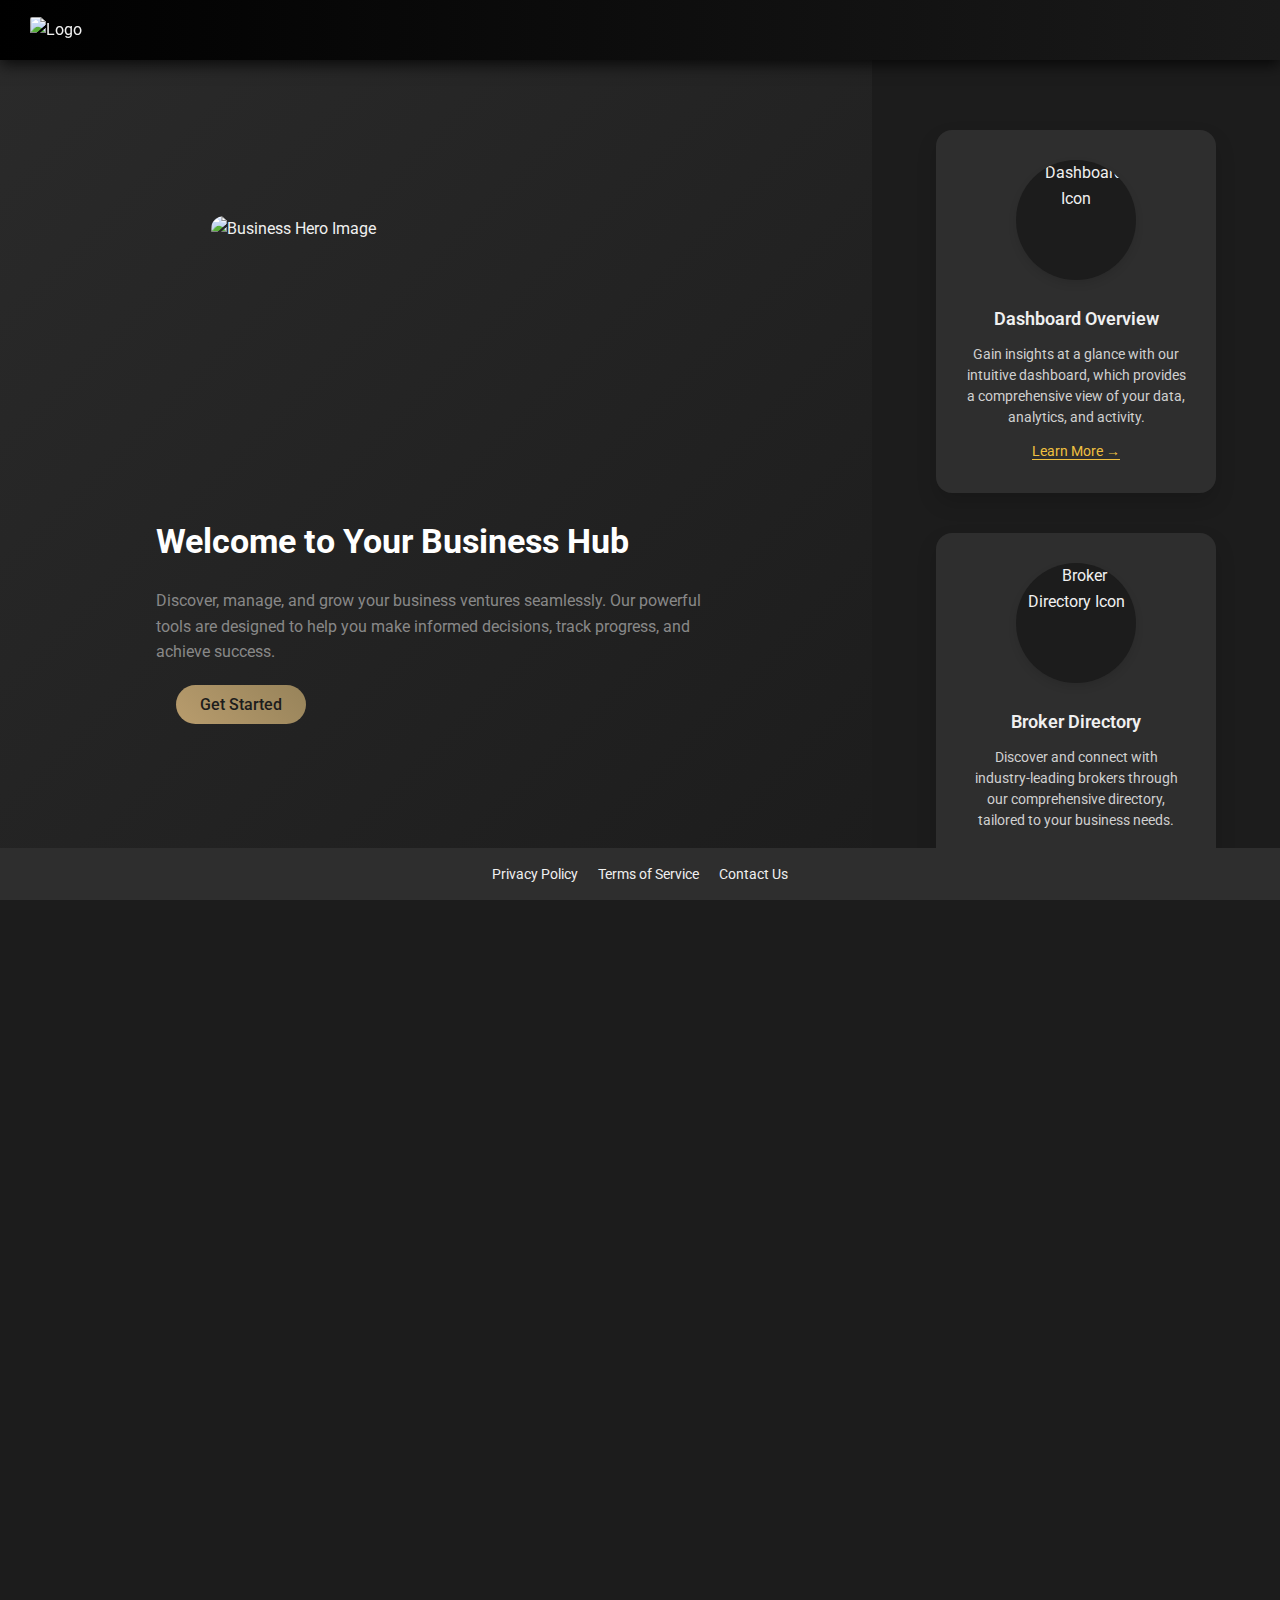
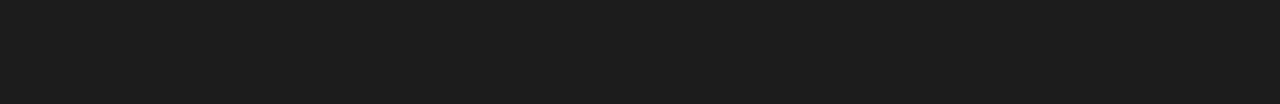
==== commit 94121175: "deal card functions" ====
--- a/index.html
+++ b/index.html
@@ -39,7 +39,8 @@
     <script src="scripts/app.js" type="module"></script>
     <script src="scripts/main-app.js" type="module"></script>
     <script src="scripts/broker-directory.js" type="module"></script>
-    <script src="scripts/support.js" type="module"></script>
+    <script src="https://cdnjs.cloudflare.com/ajax/libs/PapaParse/5.3.0/papaparse.min.js"></script>
+    <script src="https://maps.googleapis.com/maps/api/js?key=AIzaSyALOLixHMInPOXN0x1PIzoUQkIn81Iq96g&callback=initMap&libraries=marker" async defer></script>
 
 
 
@@ -53,6 +54,8 @@
     <!-- Google Fonts -->
     <link href="https://fonts.googleapis.com/css2?family=Roboto:wght@400;500;700&display=swap" rel="stylesheet">
 
+    <!-- Local CSS File -->
+    <link rel="stylesheet" href="styles/common.css">
     <!-- Leaflet CSS -->
     <link rel="stylesheet" href="https://unpkg.com/leaflet/dist/leaflet.css" />
 
@@ -64,6 +67,9 @@
 
     <!-- CesiumJS JS -->
     <script src="https://cesium.com/downloads/cesiumjs/releases/latest/Build/Cesium/Cesium.js" defer></script>
+
+    <!-- Local JavaScript File with type="module" -->
+    <script src="scripts/app.js" type="module"></script>
 
 
 
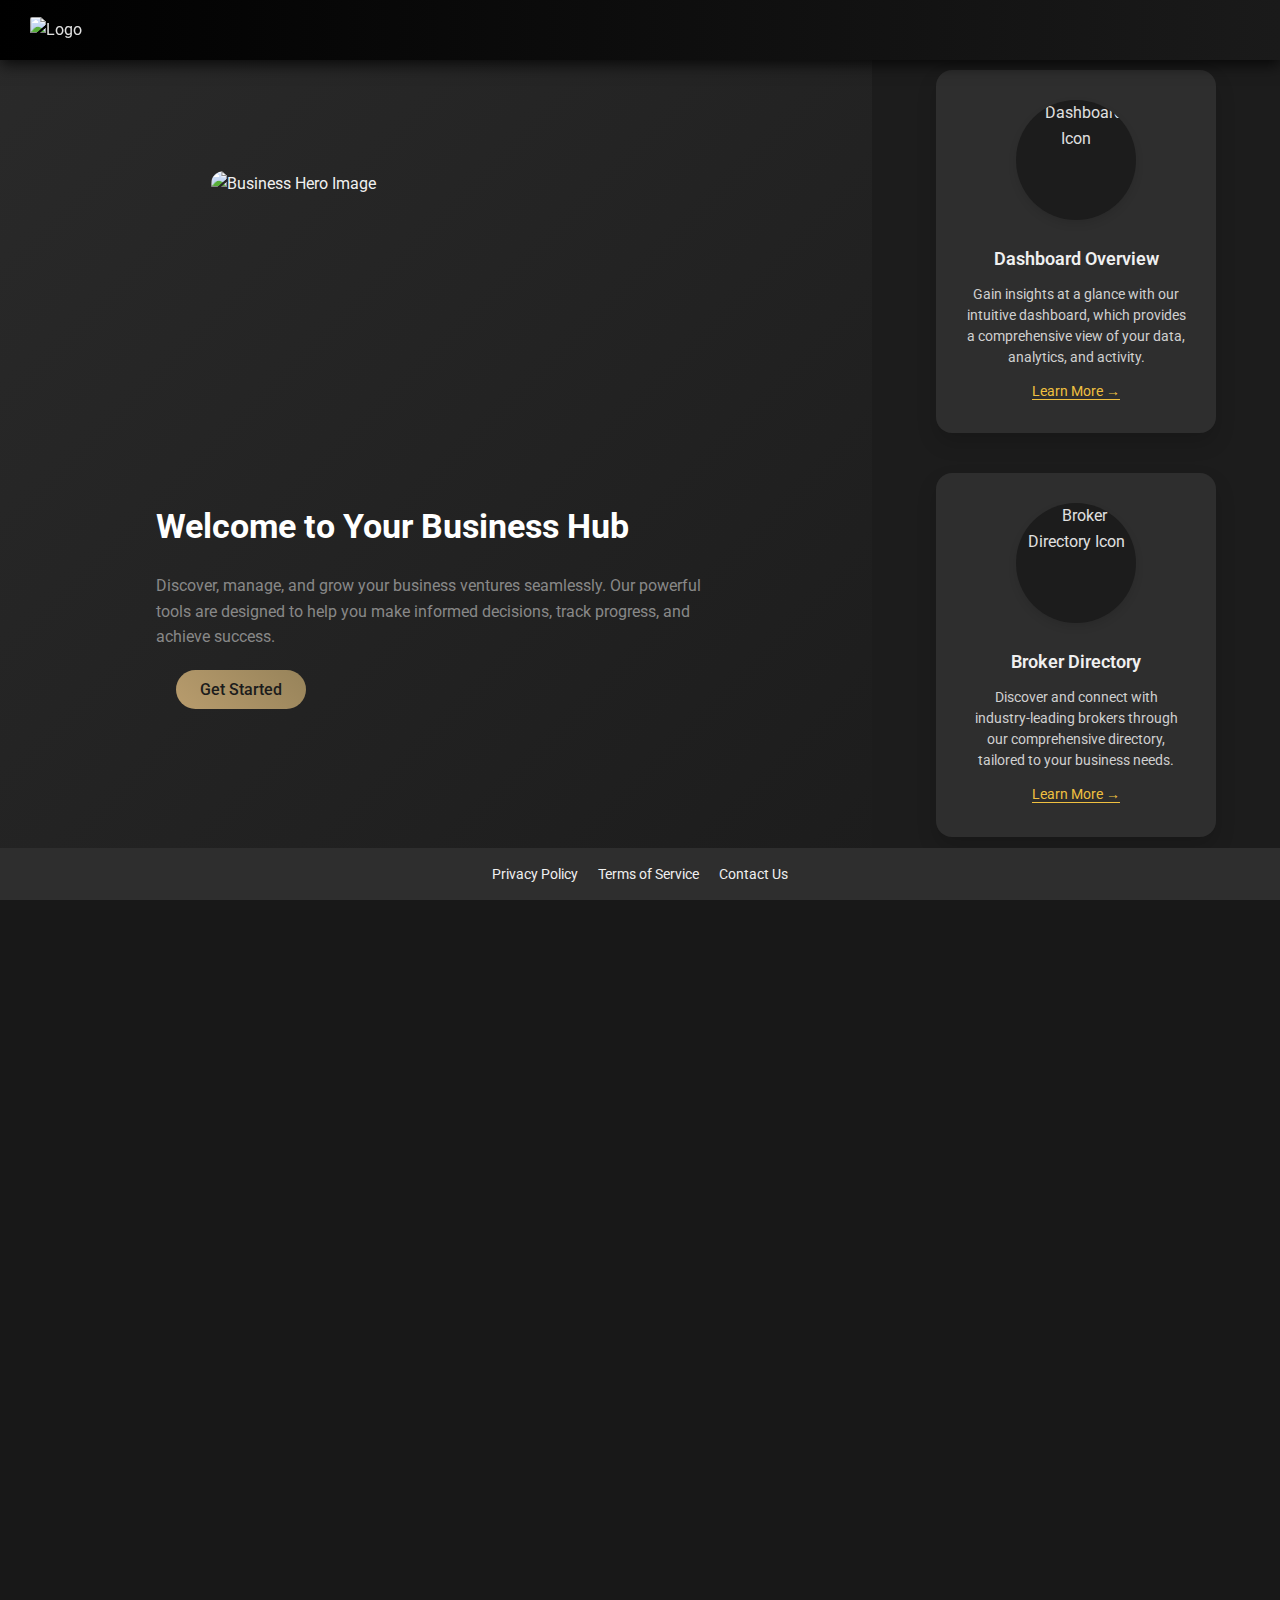
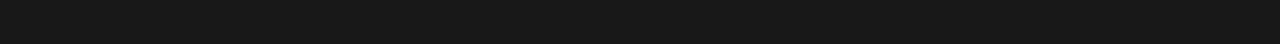
==== commit a98f8288: "deal card functions" ====
--- a/index.html
+++ b/index.html
@@ -39,8 +39,7 @@
     <script src="scripts/app.js" type="module"></script>
     <script src="scripts/main-app.js" type="module"></script>
     <script src="scripts/broker-directory.js" type="module"></script>
-    <script src="https://cdnjs.cloudflare.com/ajax/libs/PapaParse/5.3.0/papaparse.min.js"></script>
-    <script src="https://maps.googleapis.com/maps/api/js?key=AIzaSyALOLixHMInPOXN0x1PIzoUQkIn81Iq96g&callback=initMap&libraries=marker" async defer></script>
+    <script src="scripts/support.js" type="module"></script>
 
 
 
@@ -54,8 +53,6 @@
     <!-- Google Fonts -->
     <link href="https://fonts.googleapis.com/css2?family=Roboto:wght@400;500;700&display=swap" rel="stylesheet">
 
-    <!-- Local CSS File -->
-    <link rel="stylesheet" href="styles/common.css">
     <!-- Leaflet CSS -->
     <link rel="stylesheet" href="https://unpkg.com/leaflet/dist/leaflet.css" />
 
@@ -67,9 +64,6 @@
 
     <!-- CesiumJS JS -->
     <script src="https://cesium.com/downloads/cesiumjs/releases/latest/Build/Cesium/Cesium.js" defer></script>
-
-    <!-- Local JavaScript File with type="module" -->
-    <script src="scripts/app.js" type="module"></script>
 
 
 
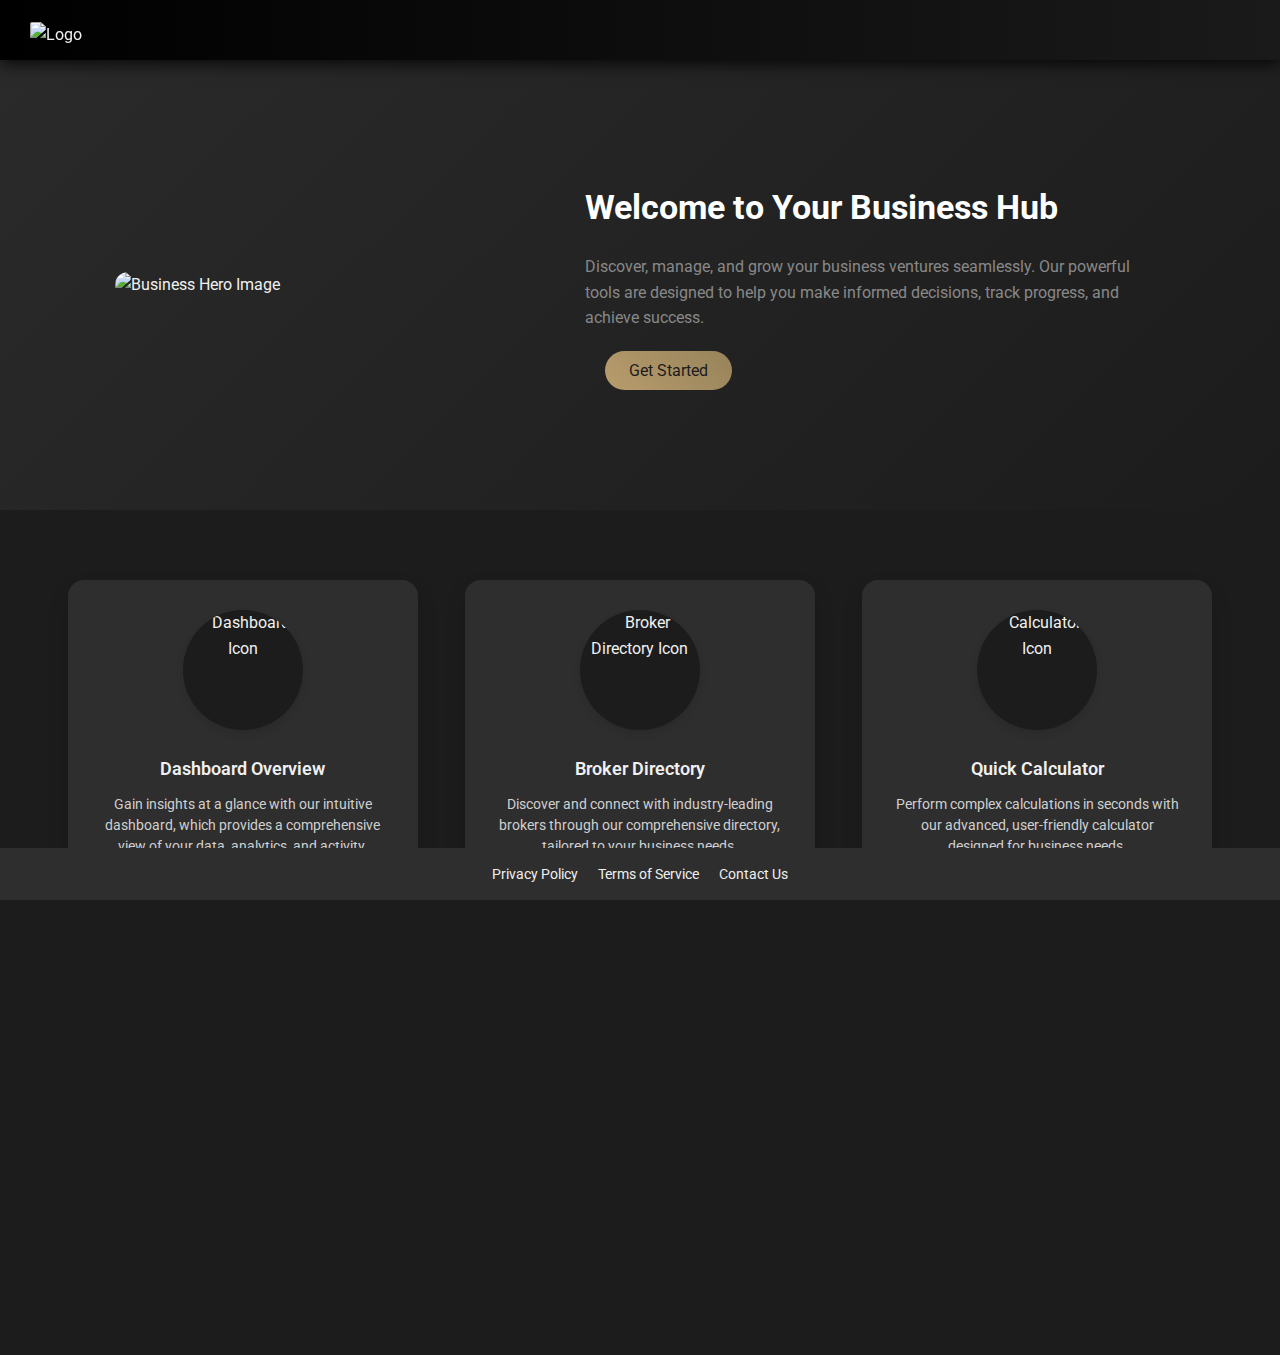
==== commit c1c83dff: "deal card functions" ====
--- a/index.html
+++ b/index.html
@@ -26,20 +26,14 @@
 
 
         <!-- Shared and Page-Specific CSS -->
-    <link rel="stylesheet" href="styles/broker-directory.css">
-    <link rel="stylesheet" href="styles/support.css">
     <link rel="stylesheet" href="styles/common.css">
-    <link rel="stylesheet" href="styles/main-app.css">
 
     <!-- Font Awesome for Icons -->
     <link href="https://cdnjs.cloudflare.com/ajax/libs/font-awesome/6.0.0-beta3/css/all.min.css" rel="stylesheet">
    
     <!-- Shared JavaScript -->
-    <script src="scripts/support.js" type="module"></script>
     <script src="scripts/app.js" type="module"></script>
     <script src="scripts/main-app.js" type="module"></script>
-    <script src="scripts/broker-directory.js" type="module"></script>
-    <script src="scripts/support.js" type="module"></script>
 
 
 
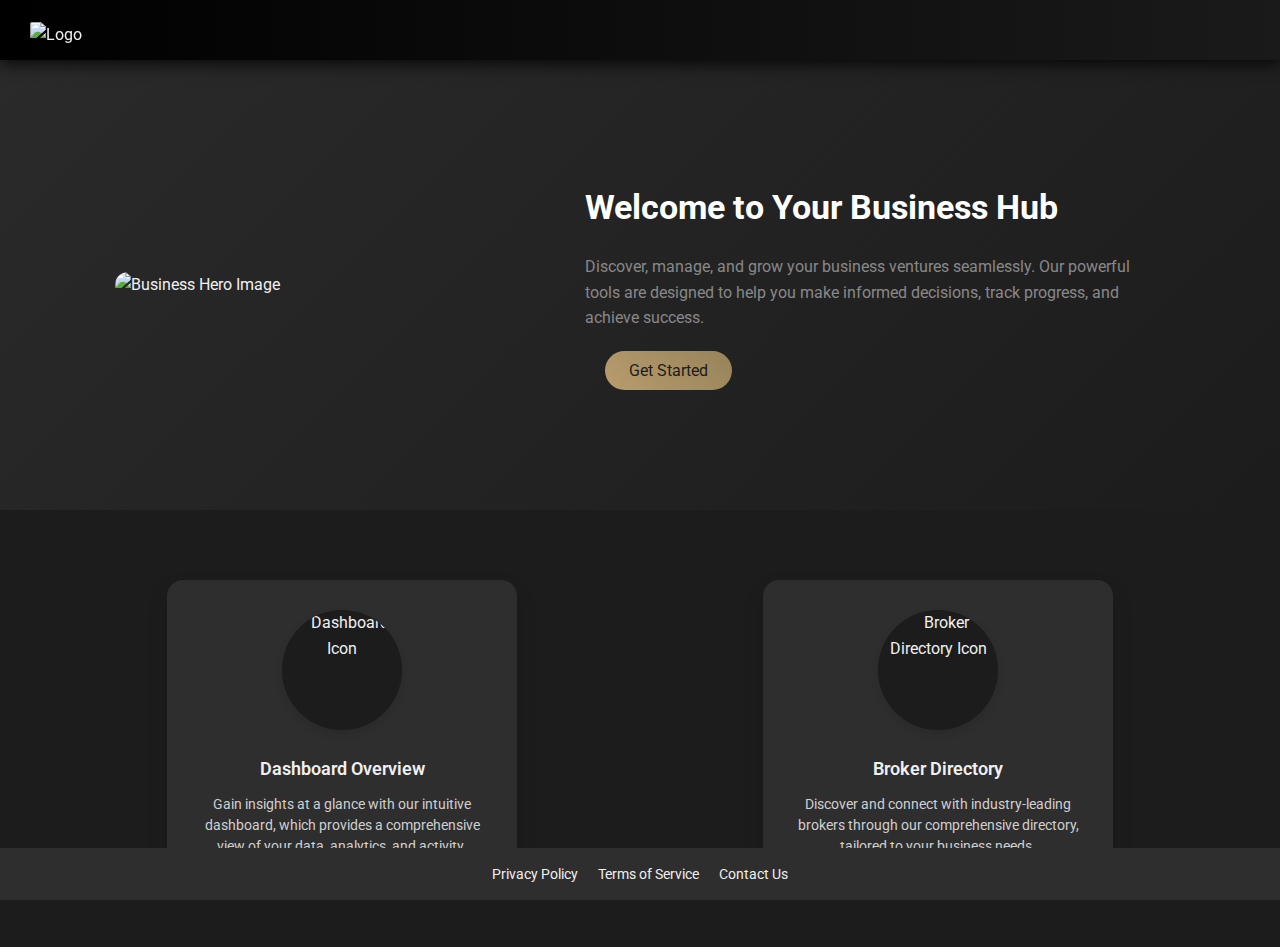
==== commit 6e50df95: "Fix: Ensure document fetching and rendering works correctly for reopened deal cards" ====
--- a/index.html
+++ b/index.html
@@ -95,7 +95,6 @@
                 <div class="feature-details">
                     <h3>Dashboard Overview</h3>
                     <p>Gain insights at a glance with our intuitive dashboard, which provides a comprehensive view of your data, analytics, and activity.</p>
-                    <a href="#" class="feature-link">Learn More &rarr;</a>
                 </div>
             </div>
 
@@ -106,31 +105,32 @@
                 <div class="feature-details">
                     <h3>Broker Directory</h3>
                     <p>Discover and connect with industry-leading brokers through our comprehensive directory, tailored to your business needs.</p>
-                    <a href="#" class="feature-link">Learn More &rarr;</a>
                 </div>
             </div>
 
-            <div class="feature-item">
-                <div class="feature-icon">
-                    <img src="https://res.cloudinary.com/depyd1rbu/image/upload/v1726585616/2_emsuja.png" alt="Calculator Icon" width="100" height="100">
+            <!-- 
+                <div class="feature-item">
+                    <div class="feature-icon">
+                        <img src="https://res.cloudinary.com/depyd1rbu/image/upload/v1726585616/2_emsuja.png" alt="Calculator Icon" width="100" height="100">
+                    </div>
+                    <div class="feature-details">
+                        <h3>Quick Calculator</h3>
+                        <p>Perform complex calculations in seconds with our advanced, user-friendly calculator designed for business needs.</p>
+                        <a href="#" class="feature-link">Coming Soon &rarr;</a>
+                    </div>
                 </div>
-                <div class="feature-details">
-                    <h3>Quick Calculator</h3>
-                    <p>Perform complex calculations in seconds with our advanced, user-friendly calculator designed for business needs.</p>
-                    <a href="#" class="feature-link">Coming Soon &rarr;</a>
+
+                <div class="feature-item">
+                    <div class="feature-icon">
+                        <img src="https://res.cloudinary.com/depyd1rbu/image/upload/v1726585617/3_puilzv.png" alt="LOI Generator Icon" width="100" height="100">
+                    </div>
+                    <div class="feature-details">
+                        <h3>LOI Generator</h3>
+                        <p>Create Letters of Intent effortlessly with our automated generator, ensuring accuracy and speed in your agreements.</p>
+                        <a href="#" class="feature-link">Coming Soon&rarr;</a>
+                    </div>
                 </div>
-            </div>
-
-            <div class="feature-item">
-                <div class="feature-icon">
-                    <img src="https://res.cloudinary.com/depyd1rbu/image/upload/v1726585617/3_puilzv.png" alt="LOI Generator Icon" width="100" height="100">
-                </div>
-                <div class="feature-details">
-                    <h3>LOI Generator</h3>
-                    <p>Create Letters of Intent effortlessly with our automated generator, ensuring accuracy and speed in your agreements.</p>
-                    <a href="#" class="feature-link">Coming Soon&rarr;</a>
-                </div>
-            </div>
+                -->
         </div>
     </section>
 
